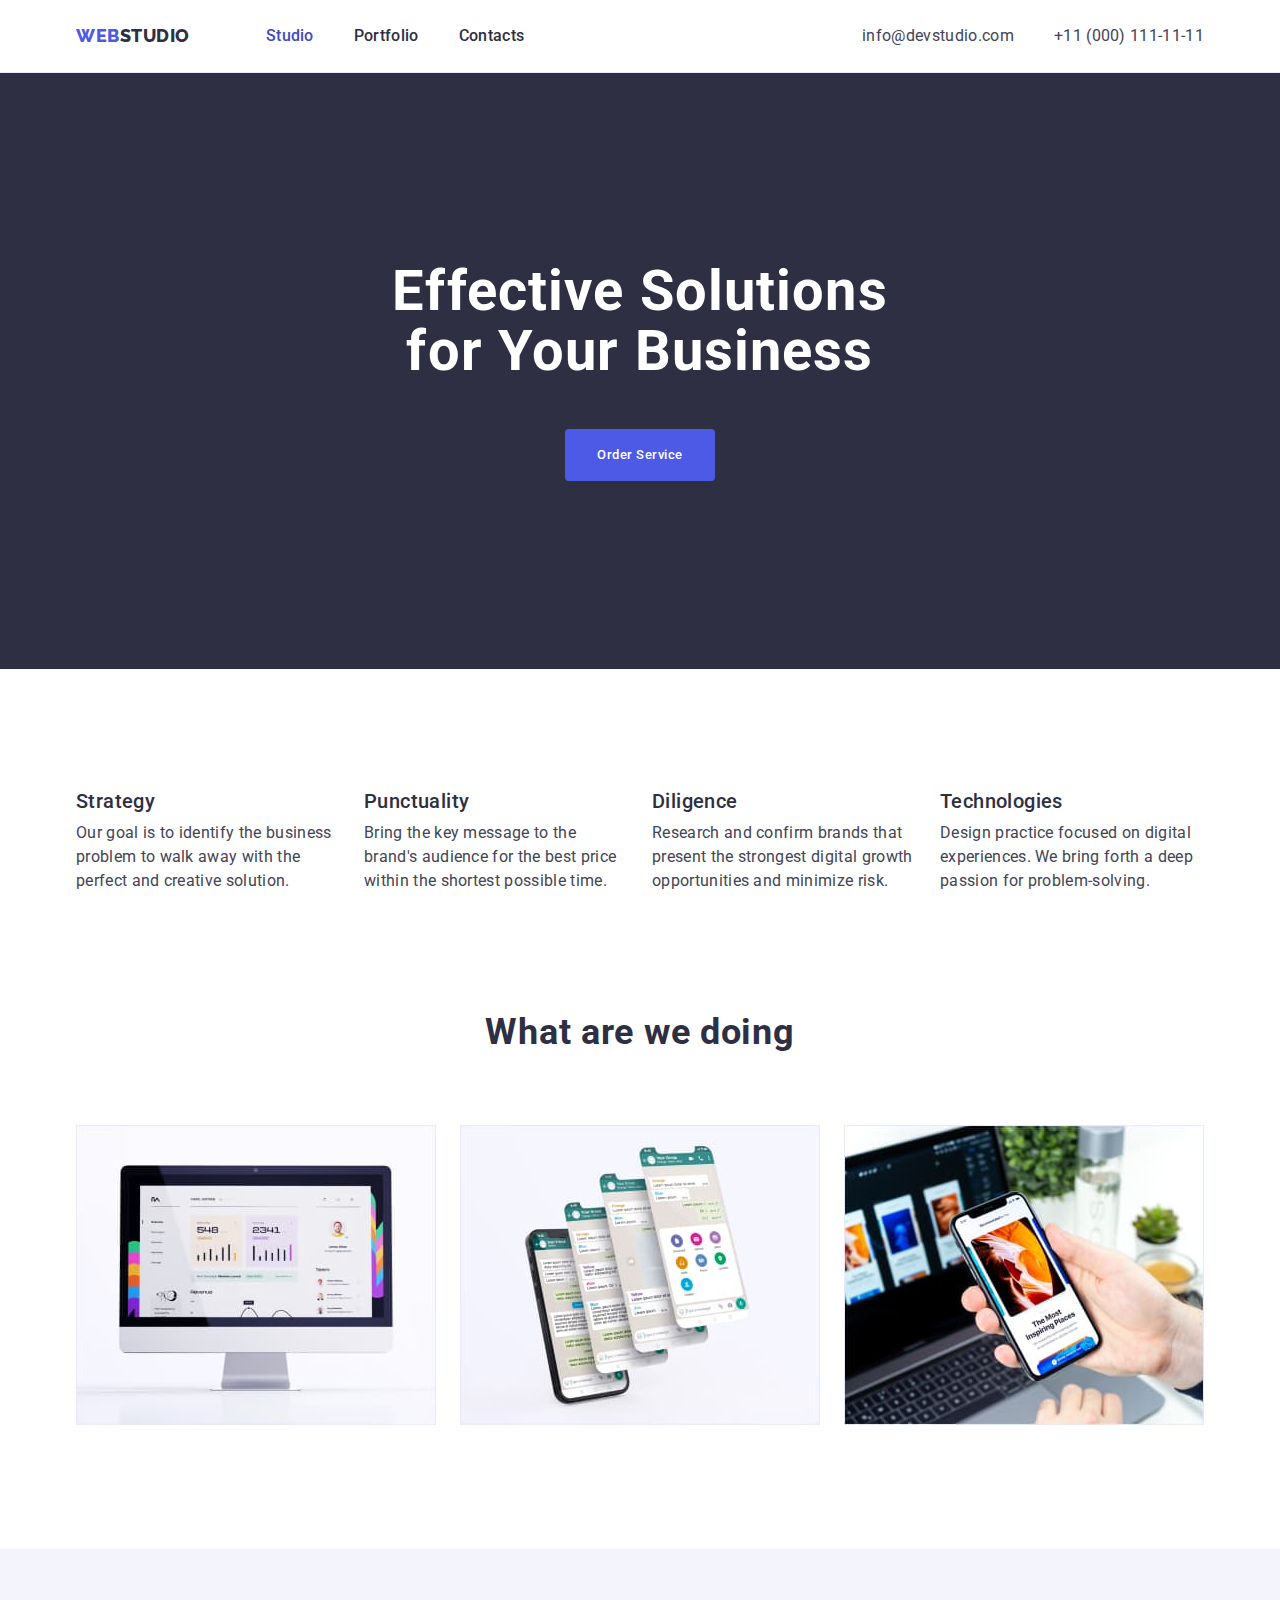
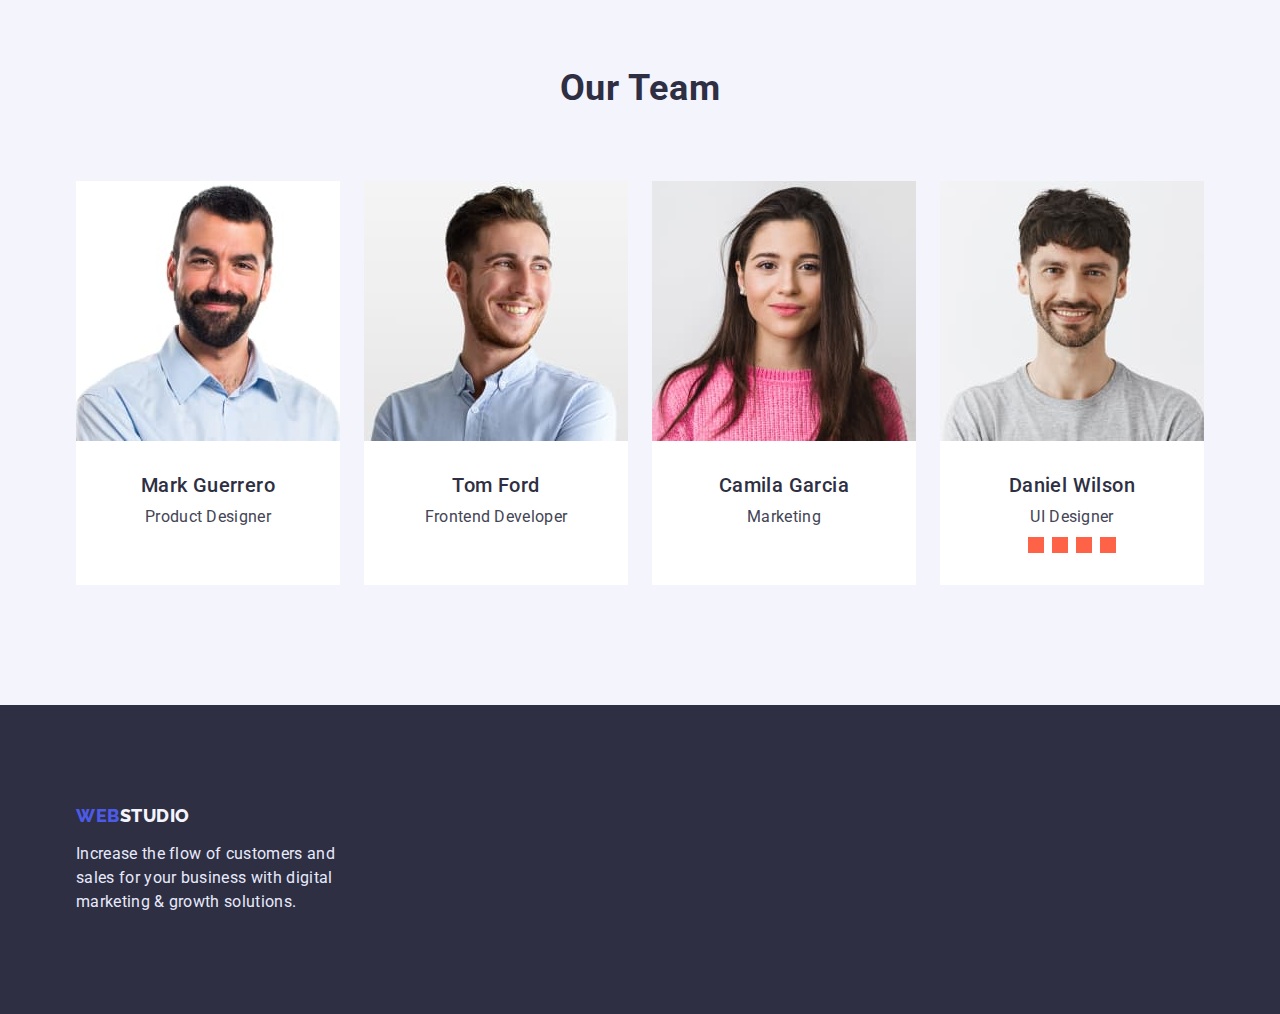
==== index.html @ 4366bcd5 "Control" ====
<!DOCTYPE html>
<html lang="en">
  <head>
    <meta charset="UTF-8" />
    <meta http-equiv="X-UA-Compatible" content="IE=edge" />
    <meta name="viewport" content="width=device-width, initial-scale=1.0" />
    <title>Document</title>
    <link rel="preconnect" href="https://fonts.googleapis.com" />
    <link rel="preconnect" href="https://fonts.gstatic.com" crossorigin />
    <link
      rel="stylesheet"
      href="https://cdnjs.cloudflare.com/ajax/libs/modern-normalize/1.1.0/modern-normalize.min.css"
      integrity="sha512-wpPYUAdjBVSE4KJnH1VR1HeZfpl1ub8YT/NKx4PuQ5NmX2tKuGu6U/JRp5y+Y8XG2tV+wKQpNHVUX03MfMFn9Q=="
      crossorigin="anonymous"
      referrerpolicy="no-referrer"
    />
    <link
      href="https://fonts.googleapis.com/css2?family=Raleway:wght@800&family=Roboto:wght@400;500;700;900&display=swap"
      rel="stylesheet"
    />
    <link rel="stylesheet" href="./css/styles.css" />
  </head>
  <body>
    <header class="header-bottom">
      <div class="container header-container">
        <nav class="header-nav">
          <a href="./index.html" class="logo start"
            >Web<span class="logo end">Studio</span></a
          >
          <ul class="header-list">
            <li class="li-style-header">
              <a href="./index.html" class="menu-nav current">Studio</a>
            </li>
            <li class="li-style-header">
              <a href="portfolio.html" class="menu-nav">Portfolio</a>
            </li>
            <li class="li-style-header">
              <a href="#" class="menu-nav">Contacts</a>
            </li>
          </ul>
        </nav>
        <address>
          <ul class="adress">
            <li class="li-style-header">
              <a href="mailto:info@devstudio.com" class="contakt"
                >info@devstudio.com</a
              >
            </li>
            <li class="li-style-header">
              <a href="tel:+110001111111" class="contakt"
                >+11 (000) 111-11-11</a
              >
            </li>
          </ul>
        </address>
      </div>
    </header>
    <main>
      <section class="section-back">
        <div class="container two-hero">
          <h1 class="hero-title">Effective Solutions for Your Business</h1>
          <button class="order-button" type="button">Order Service</button>
        </div>
      </section>
      <section class="top">
        <div class="container">
          <h2 class="visually-hidden">
            Strategy Punctuality Diligence Technologies
          </h2>
          <ul class="section-three-container">
            <li class="li-style">
              <h3 class="header-three">Strategy</h3>
              <p class="body-three">
                Our goal is to identify the business problem to walk away with
                the perfect and creative solution.
              </p>
            </li>
            <li class="li-style">
              <h3 class="header-three">Punctuality</h3>
              <p class="body-three">
                Bring the key message to the brand's audience for the best price
                within the shortest possible time.
              </p>
            </li>
            <li class="li-style">
              <h3 class="header-three">Diligence</h3>
              <p class="body-three">
                Research and confirm brands that present the strongest digital
                growth opportunities and minimize risk.
              </p>
            </li>
            <li class="li-style">
              <h3 class="header-three">Technologies</h3>
              <p class="body-three">
                Design practice focused on digital experiences. We bring forth a
                deep passion for problem-solving.
              </p>
            </li>
          </ul>
        </div>
      </section>
      <section class="top bottom">
        <div class="container">
          <h2 class="header-two">What are we doing</h2>
          <ul class="section-four">
            <li class="li-style">
              <img
                src="./images/komputer.jpg"
                alt="Komputer"
                width="360"
                height="300"
              />
            </li>
            <li class="li-style">
              <img
                src="./images/smartfon.jpg"
                alt="Smartfon"
                width="360"
                height="300"
              />
            </li>
            <li class="li-style">
              <img
                src="./images/laptop.jpg"
                alt="Laptop"
                width="360"
                height="300"
              />
            </li>
          </ul>
        </div>
      </section>
      <section class="our-team">
        <div class="container">
          <h2 class="header-two">Our Team</h2>
          <ul class="section-four">
            <li class="our-team-staff">
              <img
                style="display: block; width: 100%"
                src="./images/mark-guerrero.jpg"
                alt="Mark Guerrero"
                width="264"
              />
              <div class="staff-introduce">
                <h3 class="header-three">Mark Guerrero</h3>
                <p class="body-three">Product Designer</p>
              </div>
            </li>
            <li class="our-team-staff">
              <img
                style="display: block; width: 100%"
                src="./images/tom-ford.jpg"
                alt="Tom Ford"
                width="264"
              />
              <div class="staff-introduce">
                <h3 class="header-three">Tom Ford</h3>
                <p class="body-three">Frontend Developer</p>
              </div>
            </li>
            <li class="our-team-staff">
              <img
                style="display: block; width: 100%"
                src="./images/camila-garcia.jpg"
                alt="Camila Garcia"
                width="264"
              />
              <div class="staff-introduce">
                <h3 class="header-three">Camila Garcia</h3>
                <p class="body-three">Marketing</p>
              </div>
            </li>
            <li class="our-team-staff">
              <img
                style="display: block; width: 100%"
                src="./images/daniel-wilson.jpg"
                alt="Daniel Wilson"
                width="264"
              />
              <div class="staff-introduce">
                <h3 class="header-three">Daniel Wilson</h3>
                <p class="body-three">UI Designer</p>
                <ul class="social-icons">
                  <li class="social-icons-styles">
                    <svg><u</svg>
                    <img
                      style="display: block; width: 100%"
                      src="instagram 2.svg"
                      alt=""
                    />
                  </li>
                  <li class="social-icons-styles">
                    <img
                      style="display: block; width: 100%"
                      src="twitter 1.svg"
                      alt=""
                    />
                  </li>
                  <li class="social-icons-styles">
                    <img
                      style="display: block; width: 100%"
                      src="facebook 1.svg"
                      alt=""
                    />
                  </li>
                  <li class="social-icons-styles">
                    <img
                      style="display: block; width: 100%"
                      src="linkedin 1.svg"
                      alt=""
                    />
                  </li>
                </ul>
              </div>
            </li>
          </ul>
        </div>
      </section>
    </main>
    <footer class="section-back-footer">
      <div class="container">
        <a href="./index.html" class="logo footer-start"
          >Web<span class="logo footer-end">Studio</span></a
        >
        <p class="footer-text">
          Increase the flow of customers and sales for your business with
          digital marketing & growth solutions.
        </p>
      </div>
    </footer>
  </body>
</html>
---- css/styles.css ----
:root {
  --color-navy: #2e2f42;
  --color-navy-back: #2e2f42;
  --color-cloud: #f4f4fd;
  --color-cloud-back: #f4f4fd;
  --color-cornflower: #e7e9fc;
  --color-light: #8e8f99;
  --color-slate: #434455;
  --color-ocean: #404bbf;
  --color-ocean-back: #404bbf;
  --color-iris: #4d5ae5;
  --color-iris-back: #4d5ae5;
  --color-back: #ffffff;
  --color-white: #ffffff;
}

*,
::before,
::after {
  margin: 0;
  padding: 0;
  box-sizing: border-box;
}

body {
  font-family: 'Roboto', sans-serif;
  font-size: 16px;
  background-color: var(--color-back);
}

p,
h1,
h2,
h3,
h4,
h5,
h6 {
  margin-top: 0;
}

ul {
  list-style-type: none;
  padding-inline-start: 0;
  margin: 0;
}

.container {
  width: 100%;
  max-width: 1158px;
  padding: 0 15px;
  margin: 0 auto;
}

/* ******************* Header ************************* */
.header-bottom {
  border-bottom: 1px solid var(--color-cornflower);
}

.header-container {
  display: flex;
  align-items: center;
}

.header-nav {
  display: flex;
  align-items: center;
  flex-grow: 1;
}

.header-list {
  display: flex;
  gap: 40px;
}

.li-style-header {
  /* padding: 24px 0; */
  text-decoration: none;
  list-style-type: none;
}

.adress {
  display: flex;
  gap: 40px;
}

.logo {
  text-transform: uppercase;
  font-family: 'Raleway', sans-serif;
  font-size: 18px;
  font-weight: 800;
  letter-spacing: 0.03em;
}

.start {
  color: var(--color-iris);
  line-height: 1.333;
  text-decoration: none;
  margin-right: 76px;
}

.end {
  color: var(--color-navy);
  line-height: 1.333;
  text-decoration: none;
}

.footer-start {
  color: var(--color-iris);
  line-height: 1.174;
  text-decoration: none;
}

.footer-end {
  color: var(--color-cloud);
  line-height: 1.174;
  text-decoration: none;
}

.menu-nav {
  padding: 24px 0;
  display: block;
  color: var(--color-navy);
  font-weight: 500;
  letter-spacing: 0.02em;
  line-height: 1.5;
  text-decoration: none;
}

.current {
  color: var(--color-ocean);
}

.menu-nav:hover {
  color: var(--color-ocean);
  background-color: var(--color-back);
}

.menu-nav:active {
  color: var(--color-ocean);
  text-decoration: underline var(--color-ocean);
  background-color: var(--color-back);
}

.contakt {
  padding: 24px 0;
  display: block;
  font-style: normal;
  color: var(--color-slate);
  font-weight: 400;
  letter-spacing: 0.02em;
  line-height: 1.5;
  text-decoration: none;
}

.contakt:active,
.contakt:hover {
  color: var(--color-ocean);
  background-color: var(--color-back);
  list-style-type: none;
}

/* ************************** Hero ********************** */
.section-back {
  padding: 188px 0;
  background-image: linear-gradient(
      rgba(46, 47, 66, 0.7),
      rgba(46, 47, 66, 0.7)
    )
    url(../images/people-office\ 1.jpg);
  background-repeat: no-repeat;
  background-size: cover;
  background-position: center;
  background-color: var(--color-navy-back);
}

.two-hero {
  display: flex;
  align-items: center;
  flex-direction: column;
  justify-content: center;
}

.hero-title {
  color: var(--color-back);
  font-weight: 700;
  letter-spacing: 0.02em;
  font-size: 56px;
  line-height: 1.0714;
  margin-bottom: 48px;
  max-width: 524px;
  text-align: center;
}

.order-button {
  font-family: inherit;
  background-color: var(--color-iris-back);
  font-weight: 500;
  color: var(--color-white);
  letter-spacing: 0.04em;
  line-height: 1.5;
  border-radius: 4px;
  border: none;
  cursor: pointer;
  list-style-type: none;
  padding: 16px 32px;
}

.order-button:hover,
.order-button:focus {
  background-color: var(--color-ocean-back);
}

/* ******************** Second section ****************** */
.text-decor {
  text-decoration: none;
}

.top {
  padding-top: 120px;
}

.bottom {
  padding-bottom: 120px;
}

.section-three-container {
  display: flex;
  gap: 24px;
  justify-content: space-between;
}

.li-style {
  flex-basis: calc((100% - 72px) / 4);
  text-decoration: none;
  list-style-type: none;
}

.header-two {
  color: var(--color-navy);
  font-size: 36px;
  letter-spacing: 0.02em;
  line-height: 1.11;
  font-weight: 700;
  text-align: center;
  margin: 0;
}

.header-three {
  color: var(--color-navy);
  font-size: 20px;
  letter-spacing: 0.02em;
  line-height: 1.2;
  font-weight: 500;
  margin: 0;
}

.body-three {
  color: var(--color-slate);
  font-weight: 400;
  letter-spacing: 0.02em;
  line-height: 1.5;
  margin: 8px 0 0 0;
}

/* ******************** Section three ************************** */
.our-team {
  padding: 120px 0;
  background-color: var(--color-cloud-back);
}

.staff-introduce {
  display: flex;
  flex-direction: column;
  justify-content: center;
  align-items: center;
  padding: 32px 16px;
}

.section-four {
  display: flex;
  gap: 24px;
  justify-content: space-between;
  margin: 72px 0 0 0;
  flex-wrap: wrap;
}

.our-team-staff {
  background-color: var(--color-back);
  text-decoration: none;
  list-style-type: none;
  flex-basis: calc((100% - 72px) / 4);
}

/* ***************** Footer ********************** */
.section-back-footer {
  padding: 100px 0;
  background-color: var(--color-navy-back);
}

.footer-text {
  color: var(--color-cornflower);
  font-weight: 400;
  letter-spacing: 0.02em;
  line-height: 1.5;
  margin-top: 16px;
  max-width: 264px;
}

/* ***************** Portfolio ********************* */

.button-style {
  display: flex;
  align-items: center;
  margin-bottom: 72px;
  gap: 24px;
  justify-content: center;
}

.section-portfolio {
  display: flex;
  margin-right: -24px;
  margin-bottom: -48px;
  flex-wrap: wrap;
}

.li-portfolio-button {
  text-decoration: none;
  list-style-type: none;
}

.li-style-portfolio {
  border: 1px solid var(--color-cornflower);
  text-decoration: none;
  list-style-type: none;
  margin-right: 24px;
  margin-bottom: 48px;
  background-color: var(--color-back);
  flex-basis: calc((100% - 72px) / 3);
}

.top-portfolio {
  padding-top: 96px;
}

.portfolio {
  padding: 32px 16px;
}

.list-button {
  font-weight: 500;
  letter-spacing: 0.02em;
  color: var(--color-iris);
  background-color: var(--color-cloud-back);
  letter-spacing: 0.04em;
  line-height: 1.5;
  border-radius: 4px;
  border: 1px solid var(--color-cornflower);
  cursor: pointer;
  padding: 12px 24px;
}

.list-button.all {
  background-color: var(--color-ocean-back);
  color: var(--color-white);
}

.list-button:focus,
.list-button:hover {
  background-color: var(--color-ocean-back);
  color: var(--color-white);
}

.visually-hidden {
  position: absolute;
  width: 1px;
  height: 1px;
  margin: -1px;
  border: 0;
  padding: 0;
  white-space: nowrap;
  clip-path: inset(100%);
  clip: rect(0 0 0 0);
  overflow: hidden;
}

.social-icons {
  display: inline-flex;
  align-items: center;
  gap: 8px;
  margin-top: 8px;
  justify-content: space-between;
}

.social-icons-styles {
  width: 16px;
  height: 16px;
  background-color: tomato;
}
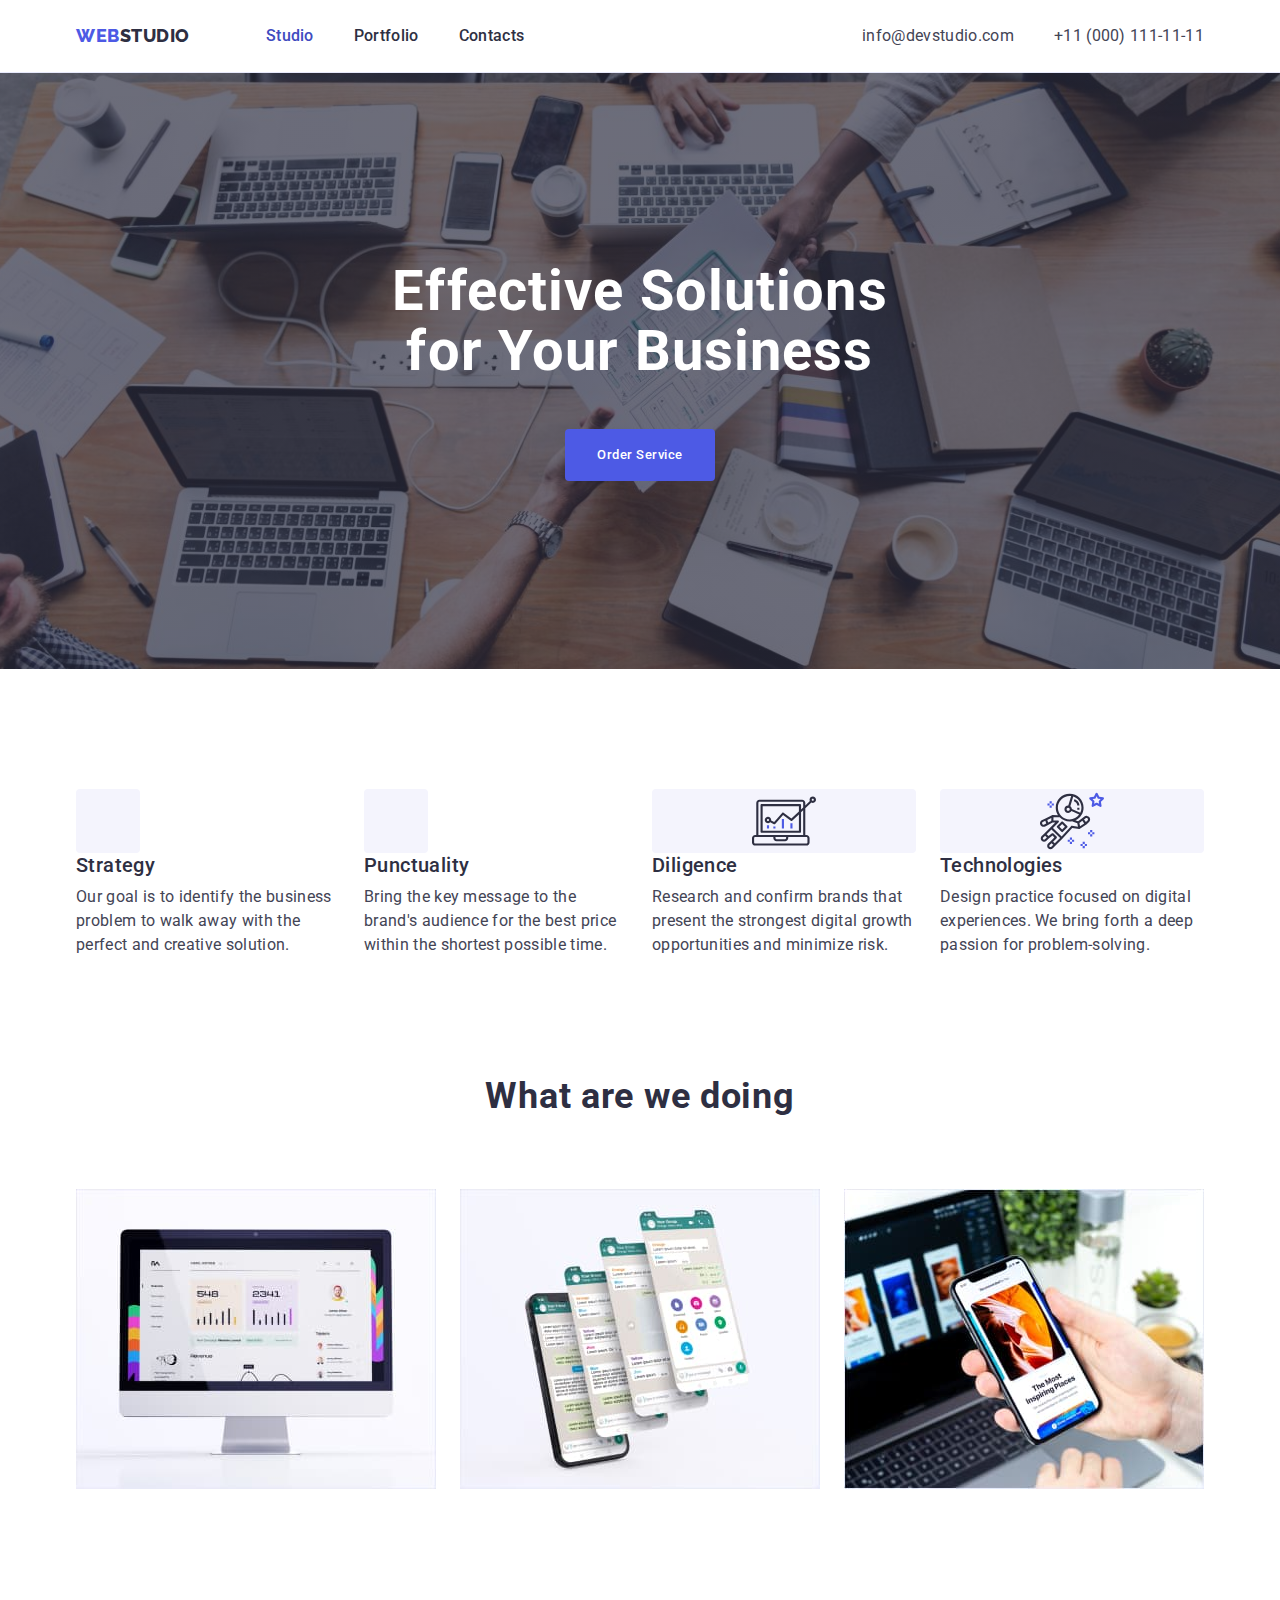
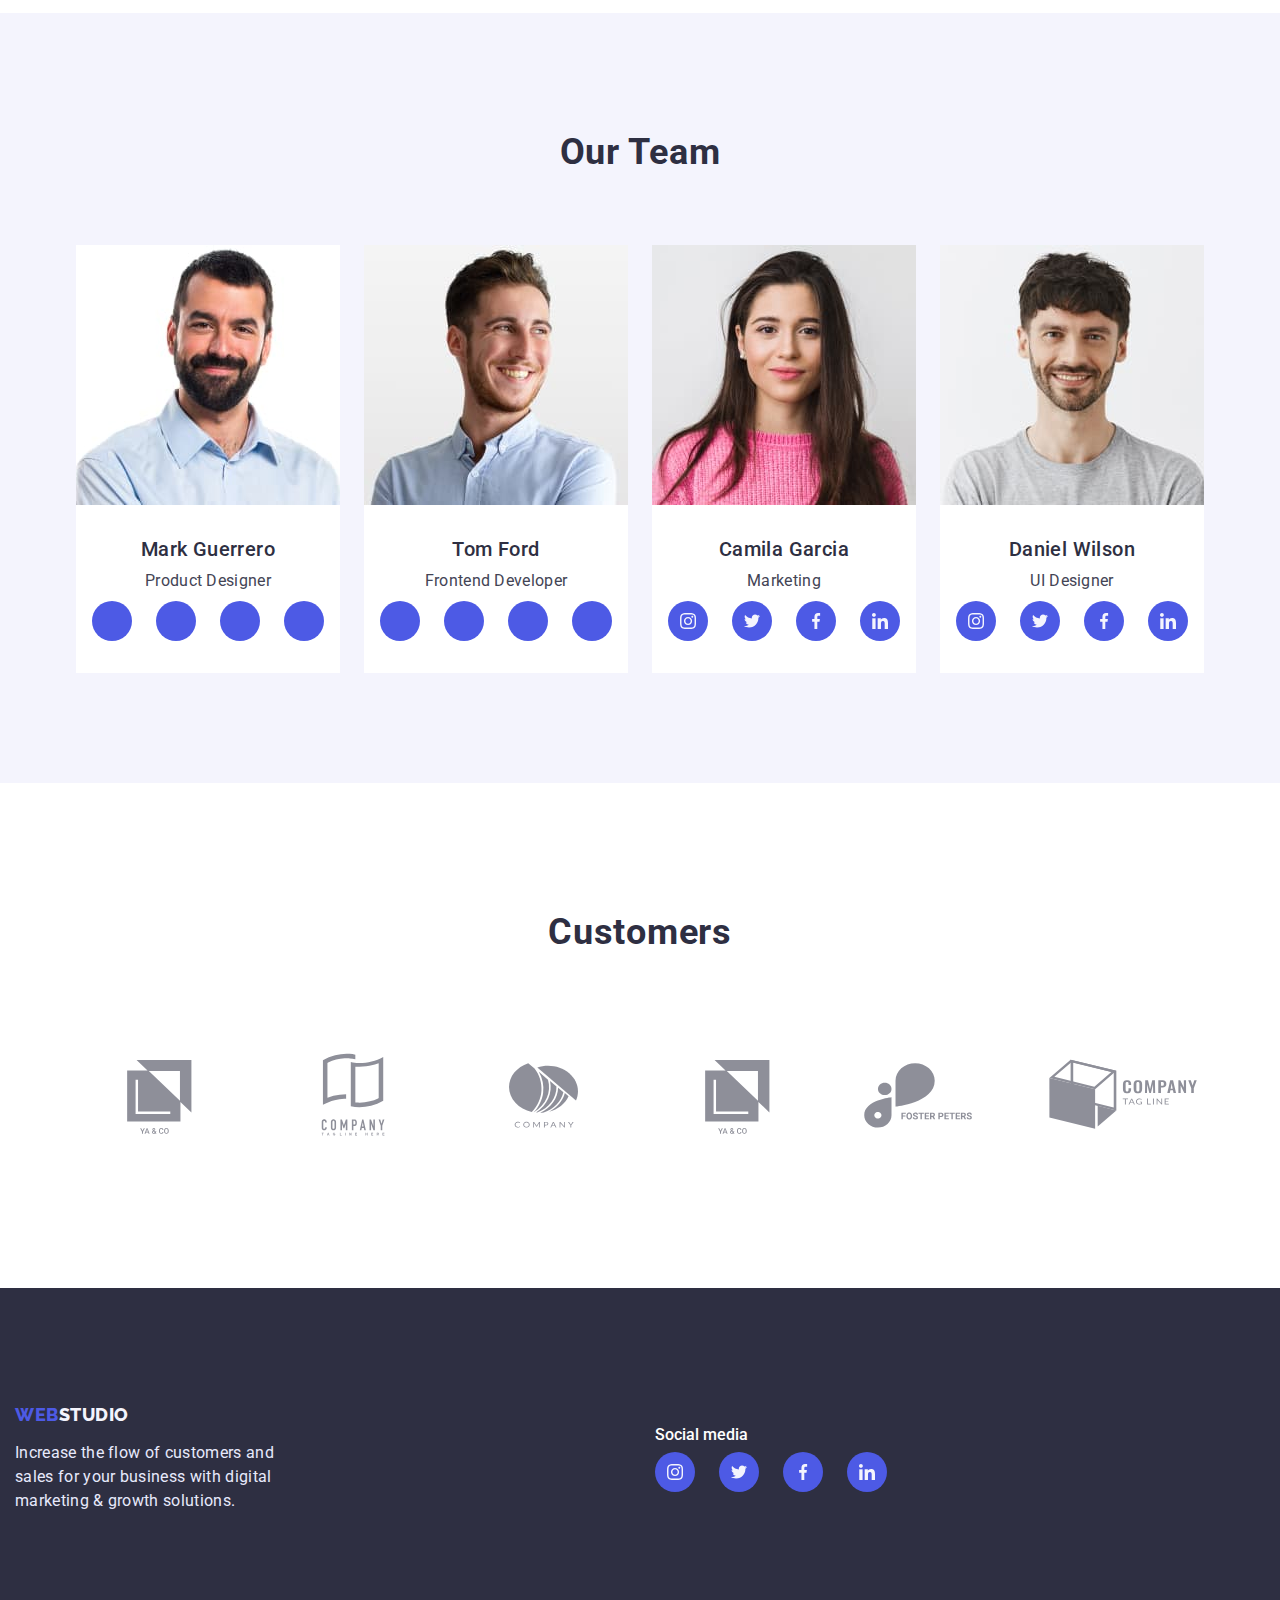
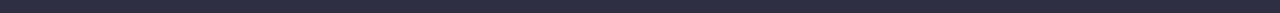
==== commit e06d40d5: "Friday" ====
--- a/index.html
+++ b/index.html
@@ -67,8 +67,11 @@
           <h2 class="visually-hidden">
             Strategy Punctuality Diligence Technologies
           </h2>
-          <ul class="section-three-container">
-            <li class="li-style">
+          <ul class="section-three">
+            <li class="li-style">
+              <svg class="socials-icon-top">
+                <use href="./images/icons.svg#antenna"></use>
+              </svg>
               <h3 class="header-three">Strategy</h3>
               <p class="body-three">
                 Our goal is to identify the business problem to walk away with
@@ -76,6 +79,9 @@
               </p>
             </li>
             <li class="li-style">
+              <svg class="socials-icon-top">
+                <use href="./images/icons.svg#clock"></use>
+              </svg>
               <h3 class="header-three">Punctuality</h3>
               <p class="body-three">
                 Bring the key message to the brand's audience for the best price
@@ -83,6 +89,12 @@
               </p>
             </li>
             <li class="li-style">
+              <img
+                class="socials-icon-top"
+                style="display: block; width: 100%"
+                src="diagram.svg"
+                alt=""
+              />
               <h3 class="header-three">Diligence</h3>
               <p class="body-three">
                 Research and confirm brands that present the strongest digital
@@ -90,6 +102,12 @@
               </p>
             </li>
             <li class="li-style">
+              <img
+                class="socials-icon-top"
+                style="display: block; width: 100%"
+                src="astronaut.svg"
+                alt=""
+              />
               <h3 class="header-three">Technologies</h3>
               <p class="body-three">
                 Design practice focused on digital experiences. We bring forth a
@@ -144,6 +162,36 @@
               <div class="staff-introduce">
                 <h3 class="header-three">Mark Guerrero</h3>
                 <p class="body-three">Product Designer</p>
+                <ul class="socials-list">
+                  <li class="socials-item">
+                    <a class="socials-link" href="#"
+                      ><svg class="socials-icon">
+                        <use href="./images/icons.svg#instagram"></use>
+                      </svg>
+                    </a>
+                  </li>
+                  <li class="socials-item">
+                    <a class="socials-link" href="#">
+                      <svg class="socials-icon">
+                        <use href="./images/icons.svg#twitter"></use>
+                      </svg>
+                    </a>
+                  </li>
+                  <li class="socials-item">
+                    <a class="socials-link" href="#">
+                      <svg class="socials-icon">
+                        <use href="./images/icons.svg#facebook"></use>
+                      </svg>
+                    </a>
+                  </li>
+                  <li class="socials-item">
+                    <a class="socials-link" href="#">
+                      <svg class="socials-icon">
+                        <use href="./images/icons.svg#linkedin"></use>
+                      </svg>
+                    </a>
+                  </li>
+                </ul>
               </div>
             </li>
             <li class="our-team-staff">
@@ -156,6 +204,36 @@
               <div class="staff-introduce">
                 <h3 class="header-three">Tom Ford</h3>
                 <p class="body-three">Frontend Developer</p>
+                <ul class="socials-list">
+                  <li class="socials-item">
+                    <a class="socials-link" href="#"
+                      ><svg class="socials-icon">
+                        <use href="./images/icons.svg#astronaut-1"></use>
+                      </svg>
+                    </a>
+                  </li>
+                  <li class="socials-item">
+                    <a class="socials-link" href="#">
+                      <svg class="socials-icon">
+                        <use href="./images/icons.svg#twitter-1"></use>
+                      </svg>
+                    </a>
+                  </li>
+                  <li class="socials-item">
+                    <a class="socials-link" href="#">
+                      <svg class="socials-icon">
+                        <use href="./images/icons.svg#facebook-1"></use>
+                      </svg>
+                    </a>
+                  </li>
+                  <li class="socials-item">
+                    <a class="socials-link" href="#">
+                      <svg class="socials-icon">
+                        <use href="./images/icons.svg#linkedin-1"></use>
+                      </svg>
+                    </a>
+                  </li>
+                </ul>
               </div>
             </li>
             <li class="our-team-staff">
@@ -168,6 +246,44 @@
               <div class="staff-introduce">
                 <h3 class="header-three">Camila Garcia</h3>
                 <p class="body-three">Marketing</p>
+                <ul class="socials-list">
+                  <li class="socials-item">
+                    <a class="socials-link" href="#"
+                      ><img
+                        class="socials-icon"
+                        style="display: block; width: 100%"
+                        src="instagram.svg"
+                        alt=""
+                    /></a>
+                  </li>
+                  <li class="socials-item">
+                    <a class="socials-link" href="#"
+                      ><img
+                        class="socials-icon"
+                        style="display: block; width: 100%"
+                        src="twitter.svg"
+                        alt=""
+                    /></a>
+                  </li>
+                  <li class="socials-item">
+                    <a class="socials-link" href="#"
+                      ><img
+                        class="socials-icon"
+                        style="display: block; width: 100%"
+                        src="facebook.svg"
+                        alt=""
+                    /></a>
+                  </li>
+                  <li class="socials-item">
+                    <a class="socials-link" href="#"
+                      ><img
+                        class="socials-icon"
+                        style="display: block; width: 100%"
+                        src="linkedin.svg"
+                        alt=""
+                    /></a>
+                  </li>
+                </ul>
               </div>
             </li>
             <li class="our-team-staff">
@@ -180,53 +296,168 @@
               <div class="staff-introduce">
                 <h3 class="header-three">Daniel Wilson</h3>
                 <p class="body-three">UI Designer</p>
-                <ul class="social-icons">
-                  <li class="social-icons-styles">
-                    <svg><u</svg>
-                    <img
-                      style="display: block; width: 100%"
-                      src="instagram 2.svg"
-                      alt=""
-                    />
-                  </li>
-                  <li class="social-icons-styles">
-                    <img
-                      style="display: block; width: 100%"
-                      src="twitter 1.svg"
-                      alt=""
-                    />
-                  </li>
-                  <li class="social-icons-styles">
-                    <img
-                      style="display: block; width: 100%"
-                      src="facebook 1.svg"
-                      alt=""
-                    />
-                  </li>
-                  <li class="social-icons-styles">
-                    <img
-                      style="display: block; width: 100%"
-                      src="linkedin 1.svg"
-                      alt=""
-                    />
+                <ul class="socials-list">
+                  <li class="socials-item">
+                    <a class="socials-link" href="#"
+                      ><img
+                        class="socials-icon"
+                        style="display: block; width: 100%"
+                        src="instagram.svg"
+                        alt=""
+                    /></a>
+                  </li>
+                  <li class="socials-item">
+                    <a class="socials-link" href="#"
+                      ><img
+                        class="socials-icon"
+                        style="display: block; width: 100%"
+                        src="twitter.svg"
+                        alt=""
+                    /></a>
+                  </li>
+                  <li class="socials-item">
+                    <a class="socials-link" href="#"
+                      ><img
+                        class="socials-icon"
+                        style="display: block; width: 100%"
+                        src="facebook.svg"
+                        alt=""
+                    /></a>
+                  </li>
+                  <li class="socials-item">
+                    <a class="socials-link" href="#"
+                      ><img
+                        class="socials-icon"
+                        style="display: block; width: 100%"
+                        src="linkedin.svg"
+                        alt=""
+                    /></a>
                   </li>
                 </ul>
               </div>
             </li>
           </ul>
         </div>
+      </section>
+      <section class="customers">
+        <h2 class="header-two">Customers</h2>
+        <ul class="section-four">
+          <li>
+            <a href="#" class="menu-nav">
+              <img
+                class="customers-link"
+                style="displey: block; width: 100%"
+                src="logo-ya-go.svg"
+                alt=""
+              />
+            </a>
+          </li>
+          <li>
+            <a href="#" class="menu-nav">
+              <img
+                class="customers-link"
+                style="displey: block; width: 100%"
+                src="logo-tagline-here.svg"
+                alt=""
+              />
+            </a>
+          </li>
+          <li>
+            <a href="#" class="menu-nav">
+              <img
+                class="customers-link"
+                style="displey: block; width: 100%"
+                src="logo-company.svg"
+                alt=""
+              />
+            </a>
+          </li>
+          <li>
+            <a href="#" class="menu-nav">
+              <img
+                class="customers-link"
+                style="displey: block; width: 100%"
+                src="logo-ya-go.svg"
+                alt=""
+              />
+            </a>
+          </li>
+          <li>
+            <a href="#" class="menu-nav">
+              <img
+                class="customers-link"
+                style="displey: block; width: 100%"
+                src="logo-foster-peters.svg"
+                alt=""
+              />
+            </a>
+          </li>
+          <li>
+            <a href="#" class="menu-nav">
+              <img
+                class="customers-link"
+                style="displey: block; width: 100%"
+                src="logo-tag-line.svg"
+                alt=""
+              />
+            </a>
+          </li>
+        </ul>
       </section>
     </main>
     <footer class="section-back-footer">
-      <div class="container">
-        <a href="./index.html" class="logo footer-start"
-          >Web<span class="logo footer-end">Studio</span></a
-        >
-        <p class="footer-text">
-          Increase the flow of customers and sales for your business with
-          digital marketing & growth solutions.
-        </p>
-      </div>
+      <ul class="footer-section">
+        <li class="container">
+          <a href="./index.html" class="logo footer-start"
+            >Web<span class="logo footer-end">Studio</span></a
+          >
+          <p class="footer-text">
+            Increase the flow of customers and sales for your business with
+            digital marketing & growth solutions.
+          </p>
+        </li>
+        <li class="container">
+          <p class="social-text">Social media</p>
+          <ul class="socials-list">
+            <li class="socials-item">
+              <a class="socials-link" href="#"
+                ><img
+                  class="socials-icon"
+                  style="display: block; width: 100%"
+                  src="instagram.svg"
+                  alt=""
+              /></a>
+            </li>
+            <li class="socials-item">
+              <a class="socials-link" href="#"
+                ><img
+                  class="socials-icon"
+                  style="display: block; width: 100%"
+                  src="twitter.svg"
+                  alt=""
+              /></a>
+            </li>
+            <li class="socials-item">
+              <a class="socials-link" href="#"
+                ><img
+                  class="socials-icon"
+                  style="display: block; width: 100%"
+                  src="facebook.svg"
+                  alt=""
+              /></a>
+            </li>
+            <li class="socials-item">
+              <a class="socials-link" href="#"
+                ><img
+                  class="socials-icon"
+                  style="display: block; width: 100%"
+                  src="linkedin.svg"
+                  alt=""
+              /></a>
+            </li>
+          </ul>
+        </li>
+      </ul>
     </footer>
   </body>
 </html>
--- a/css/styles.css
+++ b/css/styles.css
@@ -73,7 +73,6 @@
 }
 
 .li-style-header {
-  /* padding: 24px 0; */
   text-decoration: none;
   list-style-type: none;
 }
@@ -165,12 +164,11 @@
   background-image: linear-gradient(
       rgba(46, 47, 66, 0.7),
       rgba(46, 47, 66, 0.7)
-    )
+    ),
     url(../images/people-office\ 1.jpg);
   background-repeat: no-repeat;
   background-size: cover;
   background-position: center;
-  background-color: var(--color-navy-back);
 }
 
 .two-hero {
@@ -223,7 +221,22 @@
   padding-bottom: 120px;
 }
 
-.section-three-container {
+.socials-icon-top {
+  display: block;
+  height: 112px;
+  fill: var(--color-white);
+}
+
+.socials-icon-top {
+  background-color: var(--color-cloud-back);
+  border-radius: 4px;
+  display: block;
+  width: 64px;
+  height: 64px;
+  fill: var(--color-white);
+}
+
+.section-three {
   display: flex;
   gap: 24px;
   justify-content: space-between;
@@ -262,9 +275,9 @@
   margin: 8px 0 0 0;
 }
 
-/* ******************** Section three ************************** */
+/* ***************** Section three ***************** */
 .our-team {
-  padding: 120px 0;
+  padding: 120px 0 110px 0;
   background-color: var(--color-cloud-back);
 }
 
@@ -291,6 +304,23 @@
   flex-basis: calc((100% - 72px) / 4);
 }
 
+/* ****************** Section customers*************** */
+
+.customers {
+  width: 100%;
+  max-width: 1158px;
+  padding: 130px 16px 120px 16px;
+  margin: 0 auto;
+  list-style-type: none;
+}
+
+.customers-link {
+  /* border: 1px solid var(--color-cornflower); */
+  height: 88px;
+  width: 168px;
+  flex-basis: calc((100% - 120px) / 6);
+}
+
 /* ***************** Footer ********************** */
 .section-back-footer {
   padding: 100px 0;
@@ -304,6 +334,19 @@
   line-height: 1.5;
   margin-top: 16px;
   max-width: 264px;
+}
+
+.footer-section {
+  display: flex;
+  /* flex-direction: column; */
+  justify-content: center;
+  align-items: center;
+  margin-top: 16px;
+}
+
+.social-text {
+  font-weight: 500;
+  color: var(--color-white);
 }
 
 /* ***************** Portfolio ********************* */
@@ -383,16 +426,35 @@
   overflow: hidden;
 }
 
-.social-icons {
-  display: inline-flex;
-  align-items: center;
-  gap: 8px;
+.socials-list {
+  display: flex;
+  gap: 24px;
   margin-top: 8px;
-  justify-content: space-between;
-}
-
-.social-icons-styles {
+}
+
+.socials-item {
+  width: 40px;
+  height: 40px;
+}
+
+.socials-link {
+  align-items: center;
+  justify-content: center;
+  display: flex;
+  border-radius: 50%;
+  width: 100%;
+  height: 100%;
+  background-color: var(--color-iris);
+}
+
+.socials-icon {
+  display: block;
   width: 16px;
   height: 16px;
-  background-color: tomato;
-}
+  fill: var(--color-white);
+}
+
+.use {
+  width: 16px;
+  height: 16px;
+}
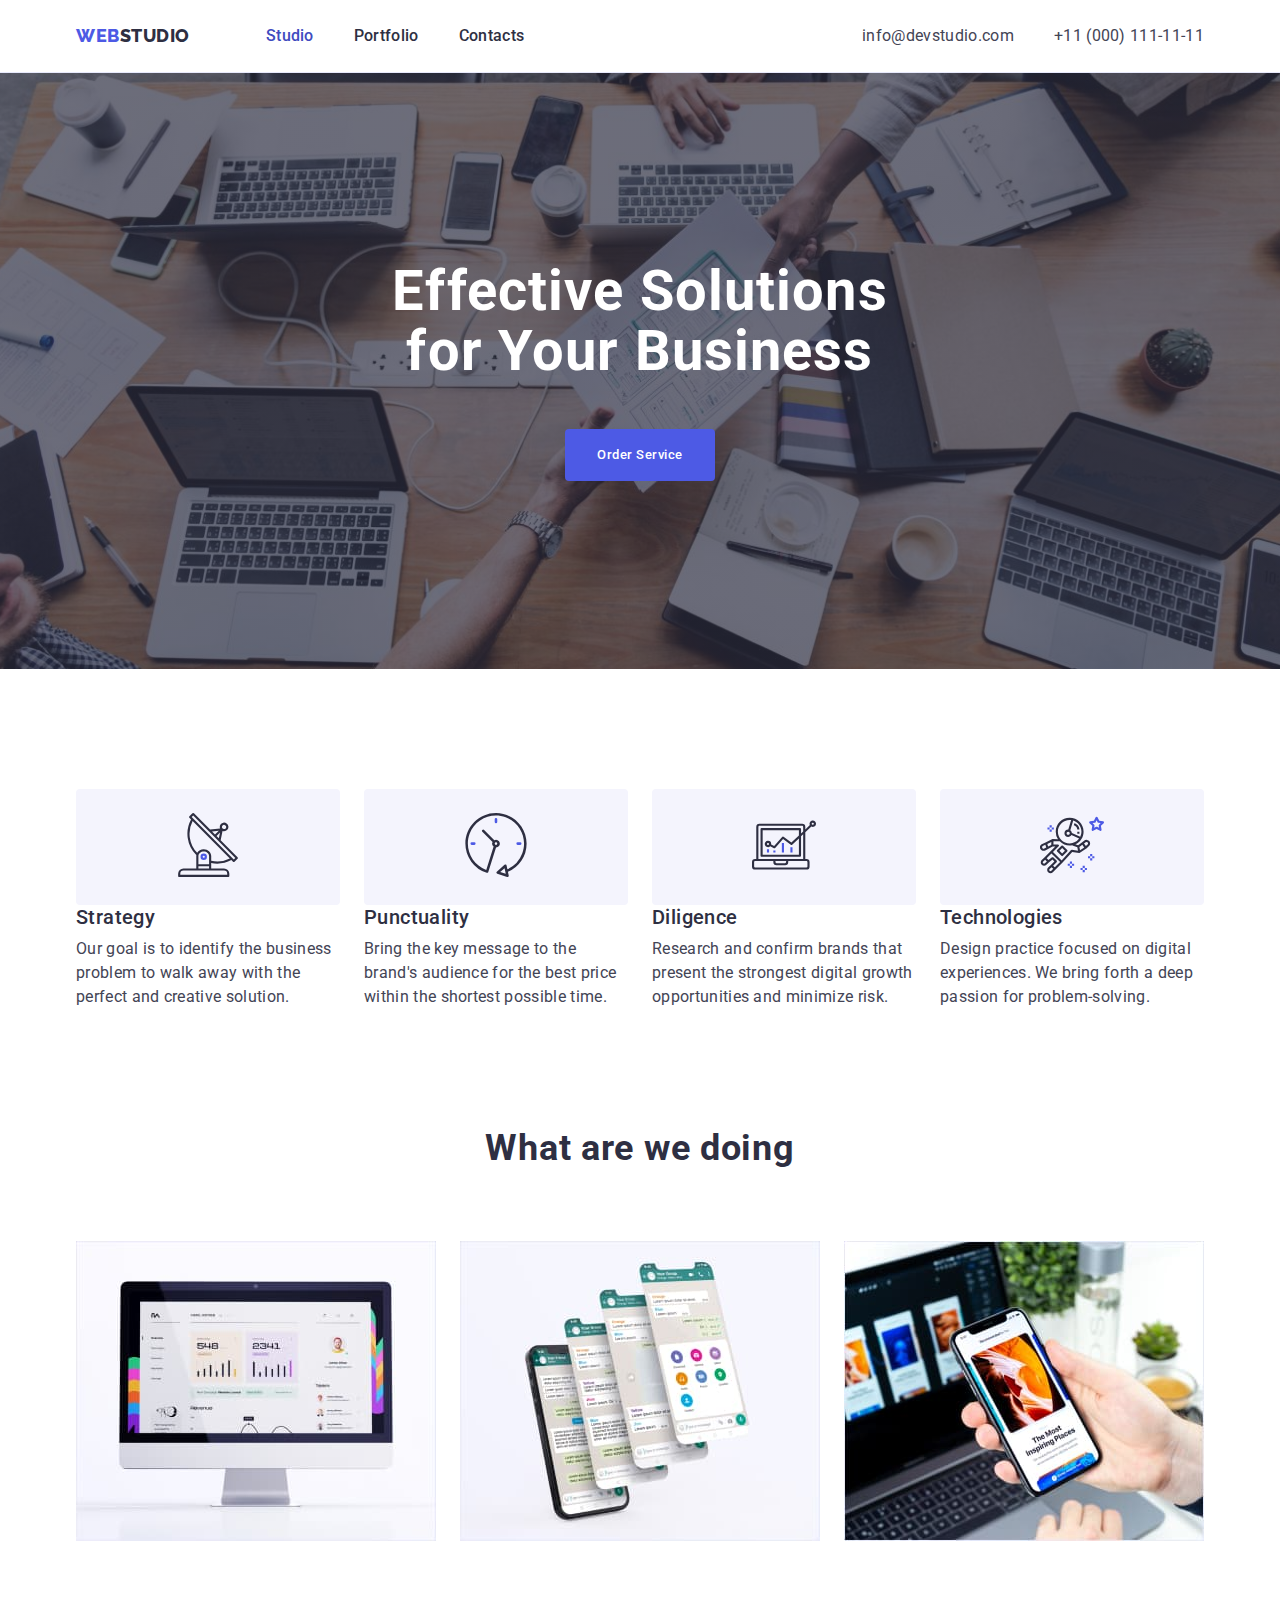
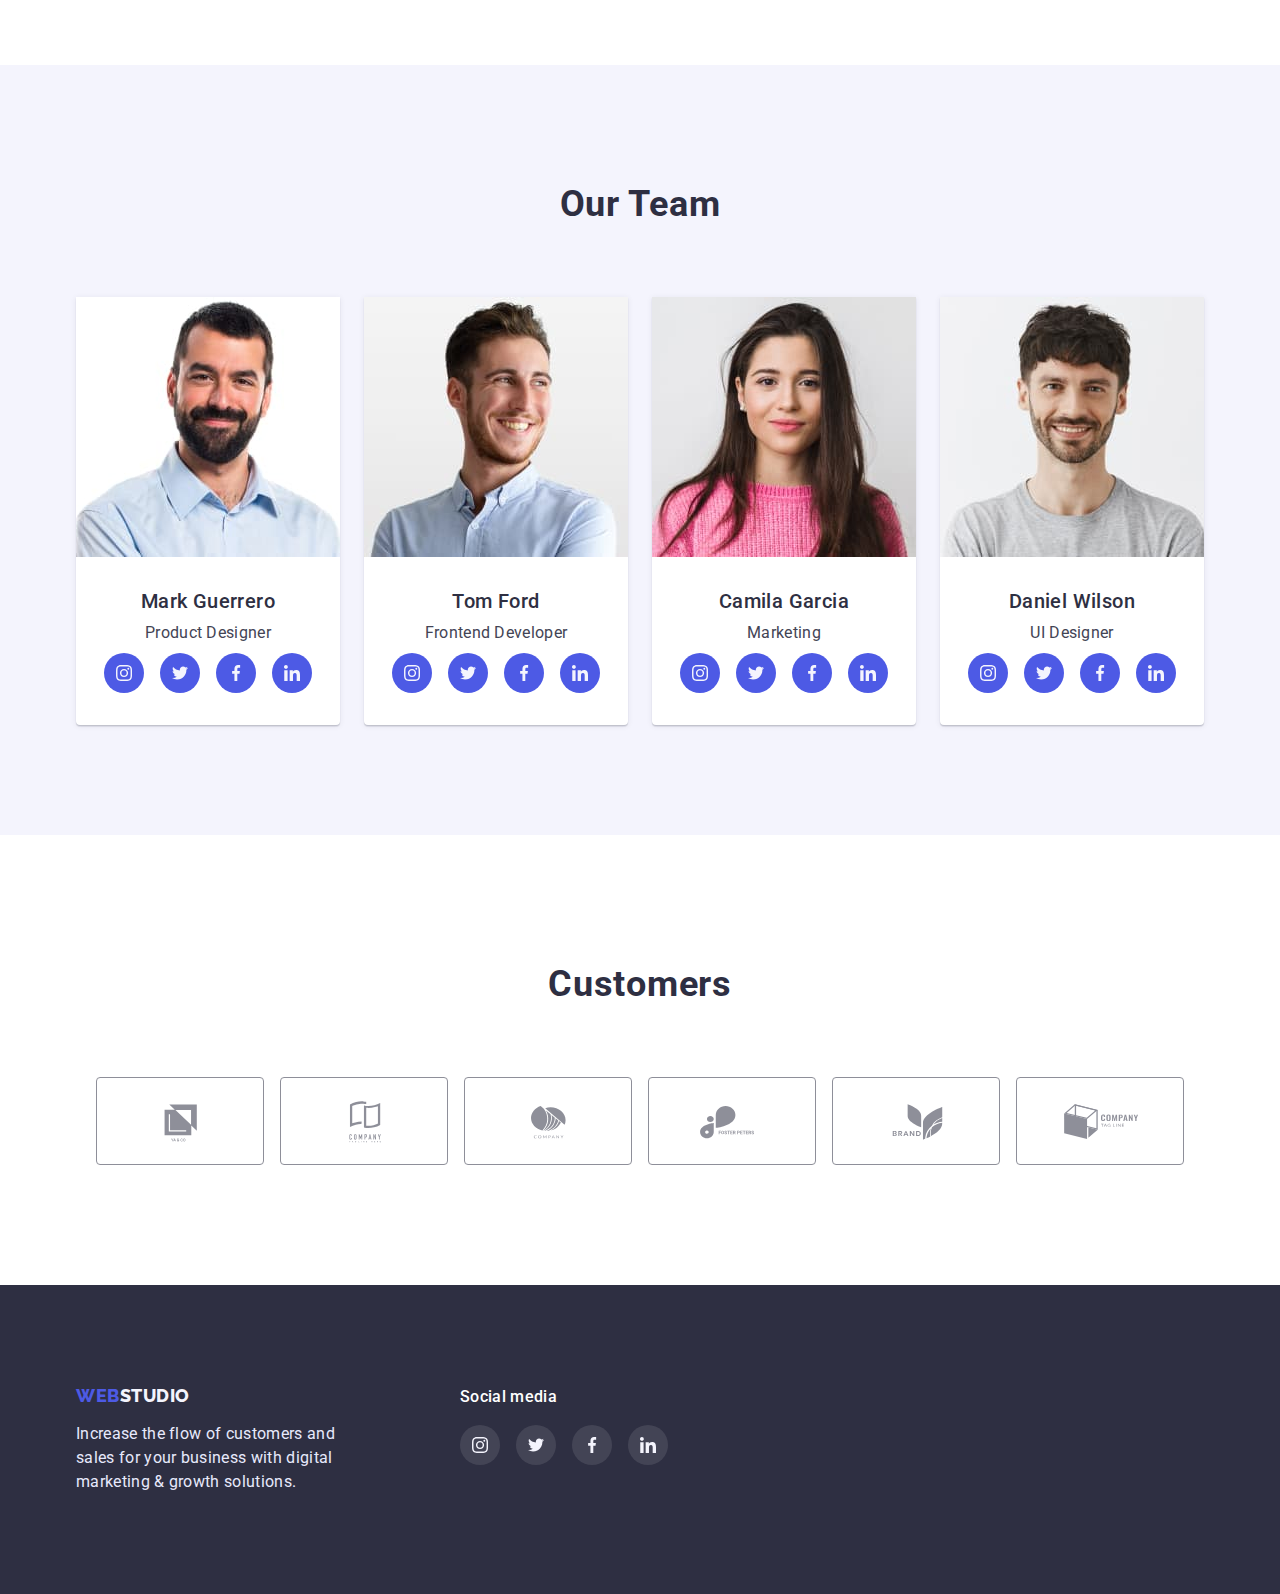
==== commit d3892c54: "First attempt" ====
--- a/index.html
+++ b/index.html
@@ -67,47 +67,57 @@
           <h2 class="visually-hidden">
             Strategy Punctuality Diligence Technologies
           </h2>
-          <ul class="section-three">
-            <li class="li-style">
-              <svg class="socials-icon-top">
-                <use href="./images/icons.svg#antenna"></use>
-              </svg>
+          <ul class="section-two-container">
+            <li class="two-style">
+              <ul class="object-list">
+                <li>
+                  <svg class="object-icons">
+                    <use href="./images/icons.svg#antenna"></use>
+                  </svg>
+                </li>
+              </ul>
               <h3 class="header-three">Strategy</h3>
               <p class="body-three">
                 Our goal is to identify the business problem to walk away with
                 the perfect and creative solution.
               </p>
             </li>
-            <li class="li-style">
-              <svg class="socials-icon-top">
-                <use href="./images/icons.svg#clock"></use>
-              </svg>
+            <li class="two-style">
+              <ul class="object-list">
+                <li>
+                  <svg class="object-icons">
+                    <use href="./images/icons.svg#clock"></use>
+                  </svg>
+                </li>
+              </ul>
               <h3 class="header-three">Punctuality</h3>
               <p class="body-three">
                 Bring the key message to the brand's audience for the best price
                 within the shortest possible time.
               </p>
             </li>
-            <li class="li-style">
-              <img
-                class="socials-icon-top"
-                style="display: block; width: 100%"
-                src="diagram.svg"
-                alt=""
-              />
+            <li class="two-style">
+              <ul class="object-list">
+                <li>
+                  <svg class="object-icons">
+                    <use href="./images/icons.svg#diagram"></use>
+                  </svg>
+                </li>
+              </ul>
               <h3 class="header-three">Diligence</h3>
               <p class="body-three">
                 Research and confirm brands that present the strongest digital
                 growth opportunities and minimize risk.
               </p>
             </li>
-            <li class="li-style">
-              <img
-                class="socials-icon-top"
-                style="display: block; width: 100%"
-                src="astronaut.svg"
-                alt=""
-              />
+            <li class="two-style">
+              <ul class="object-list">
+                <li>
+                  <svg class="object-icons">
+                    <use href="./images/icons.svg#astronaut"></use>
+                  </svg>
+                </li>
+              </ul>
               <h3 class="header-three">Technologies</h3>
               <p class="body-three">
                 Design practice focused on digital experiences. We bring forth a
@@ -120,7 +130,7 @@
       <section class="top bottom">
         <div class="container">
           <h2 class="header-two">What are we doing</h2>
-          <ul class="section-four">
+          <ul class="section-two">
             <li class="li-style">
               <img
                 src="./images/komputer.jpg"
@@ -158,35 +168,36 @@
                 src="./images/mark-guerrero.jpg"
                 alt="Mark Guerrero"
                 width="264"
+                height="260"
               />
               <div class="staff-introduce">
                 <h3 class="header-three">Mark Guerrero</h3>
                 <p class="body-three">Product Designer</p>
-                <ul class="socials-list">
-                  <li class="socials-item">
-                    <a class="socials-link" href="#"
-                      ><svg class="socials-icon">
+                <ul class="social-list">
+                  <li class="social-item">
+                    <a class="social-link" href="#">
+                      <svg class="social-icons">
                         <use href="./images/icons.svg#instagram"></use>
                       </svg>
                     </a>
                   </li>
-                  <li class="socials-item">
-                    <a class="socials-link" href="#">
-                      <svg class="socials-icon">
+                  <li class="social-item">
+                    <a class="social-link" href="#">
+                      <svg class="social-icons">
                         <use href="./images/icons.svg#twitter"></use>
                       </svg>
                     </a>
                   </li>
-                  <li class="socials-item">
-                    <a class="socials-link" href="#">
-                      <svg class="socials-icon">
+                  <li class="social-item">
+                    <a class="social-link" href="#">
+                      <svg class="social-icons">
                         <use href="./images/icons.svg#facebook"></use>
                       </svg>
                     </a>
                   </li>
-                  <li class="socials-item">
-                    <a class="socials-link" href="#">
-                      <svg class="socials-icon">
+                  <li class="social-item">
+                    <a class="social-link" href="#">
+                      <svg class="social-icons">
                         <use href="./images/icons.svg#linkedin"></use>
                       </svg>
                     </a>
@@ -200,36 +211,37 @@
                 src="./images/tom-ford.jpg"
                 alt="Tom Ford"
                 width="264"
+                height="260"
               />
               <div class="staff-introduce">
                 <h3 class="header-three">Tom Ford</h3>
                 <p class="body-three">Frontend Developer</p>
-                <ul class="socials-list">
-                  <li class="socials-item">
-                    <a class="socials-link" href="#"
-                      ><svg class="socials-icon">
-                        <use href="./images/icons.svg#astronaut-1"></use>
-                      </svg>
-                    </a>
-                  </li>
-                  <li class="socials-item">
-                    <a class="socials-link" href="#">
-                      <svg class="socials-icon">
-                        <use href="./images/icons.svg#twitter-1"></use>
-                      </svg>
-                    </a>
-                  </li>
-                  <li class="socials-item">
-                    <a class="socials-link" href="#">
-                      <svg class="socials-icon">
-                        <use href="./images/icons.svg#facebook-1"></use>
-                      </svg>
-                    </a>
-                  </li>
-                  <li class="socials-item">
-                    <a class="socials-link" href="#">
-                      <svg class="socials-icon">
-                        <use href="./images/icons.svg#linkedin-1"></use>
+                <ul class="social-list">
+                  <li class="social-item">
+                    <a class="social-link" href="#">
+                      <svg class="social-icons">
+                        <use href="./images/icons.svg#instagram"></use>
+                      </svg>
+                    </a>
+                  </li>
+                  <li class="social-item">
+                    <a class="social-link" href="#">
+                      <svg class="social-icons">
+                        <use href="./images/icons.svg#twitter"></use>
+                      </svg>
+                    </a>
+                  </li>
+                  <li class="social-item">
+                    <a class="social-link" href="#">
+                      <svg class="social-icons">
+                        <use href="./images/icons.svg#facebook"></use>
+                      </svg>
+                    </a>
+                  </li>
+                  <li class="social-item">
+                    <a class="social-link" href="#">
+                      <svg class="social-icons">
+                        <use href="./images/icons.svg#linkedin"></use>
                       </svg>
                     </a>
                   </li>
@@ -242,46 +254,39 @@
                 src="./images/camila-garcia.jpg"
                 alt="Camila Garcia"
                 width="264"
+                height="260"
               />
               <div class="staff-introduce">
                 <h3 class="header-three">Camila Garcia</h3>
                 <p class="body-three">Marketing</p>
-                <ul class="socials-list">
-                  <li class="socials-item">
-                    <a class="socials-link" href="#"
-                      ><img
-                        class="socials-icon"
-                        style="display: block; width: 100%"
-                        src="instagram.svg"
-                        alt=""
-                    /></a>
-                  </li>
-                  <li class="socials-item">
-                    <a class="socials-link" href="#"
-                      ><img
-                        class="socials-icon"
-                        style="display: block; width: 100%"
-                        src="twitter.svg"
-                        alt=""
-                    /></a>
-                  </li>
-                  <li class="socials-item">
-                    <a class="socials-link" href="#"
-                      ><img
-                        class="socials-icon"
-                        style="display: block; width: 100%"
-                        src="facebook.svg"
-                        alt=""
-                    /></a>
-                  </li>
-                  <li class="socials-item">
-                    <a class="socials-link" href="#"
-                      ><img
-                        class="socials-icon"
-                        style="display: block; width: 100%"
-                        src="linkedin.svg"
-                        alt=""
-                    /></a>
+                <ul class="social-list">
+                  <li class="social-item">
+                    <a class="social-link" href="#">
+                      <svg class="social-icons">
+                        <use href="./images/icons.svg#instagram"></use>
+                      </svg>
+                    </a>
+                  </li>
+                  <li class="social-item">
+                    <a class="social-link" href="#">
+                      <svg class="social-icons">
+                        <use href="./images/icons.svg#twitter"></use>
+                      </svg>
+                    </a>
+                  </li>
+                  <li class="social-item">
+                    <a class="social-link" href="#">
+                      <svg class="social-icons">
+                        <use href="./images/icons.svg#facebook"></use>
+                      </svg>
+                    </a>
+                  </li>
+                  <li class="social-item">
+                    <a class="social-link" href="#">
+                      <svg class="social-icons">
+                        <use href="./images/icons.svg#linkedin"></use>
+                      </svg>
+                    </a>
                   </li>
                 </ul>
               </div>
@@ -292,46 +297,39 @@
                 src="./images/daniel-wilson.jpg"
                 alt="Daniel Wilson"
                 width="264"
+                height="260"
               />
               <div class="staff-introduce">
                 <h3 class="header-three">Daniel Wilson</h3>
                 <p class="body-three">UI Designer</p>
-                <ul class="socials-list">
-                  <li class="socials-item">
-                    <a class="socials-link" href="#"
-                      ><img
-                        class="socials-icon"
-                        style="display: block; width: 100%"
-                        src="instagram.svg"
-                        alt=""
-                    /></a>
-                  </li>
-                  <li class="socials-item">
-                    <a class="socials-link" href="#"
-                      ><img
-                        class="socials-icon"
-                        style="display: block; width: 100%"
-                        src="twitter.svg"
-                        alt=""
-                    /></a>
-                  </li>
-                  <li class="socials-item">
-                    <a class="socials-link" href="#"
-                      ><img
-                        class="socials-icon"
-                        style="display: block; width: 100%"
-                        src="facebook.svg"
-                        alt=""
-                    /></a>
-                  </li>
-                  <li class="socials-item">
-                    <a class="socials-link" href="#"
-                      ><img
-                        class="socials-icon"
-                        style="display: block; width: 100%"
-                        src="linkedin.svg"
-                        alt=""
-                    /></a>
+                <ul class="social-list">
+                  <li class="social-item">
+                    <a class="social-link" href="#">
+                      <svg class="social-icons">
+                        <use href="./images/icons.svg#instagram"></use>
+                      </svg>
+                    </a>
+                  </li>
+                  <li class="social-item">
+                    <a class="social-link" href="#">
+                      <svg class="social-icons">
+                        <use href="./images/icons.svg#twitter"></use>
+                      </svg>
+                    </a>
+                  </li>
+                  <li class="social-item">
+                    <a class="social-link" href="#">
+                      <svg class="social-icons">
+                        <use href="./images/icons.svg#facebook"></use>
+                      </svg>
+                    </a>
+                  </li>
+                  <li class="social-item">
+                    <a class="social-link" href="#">
+                      <svg class="social-icons">
+                        <use href="./images/icons.svg#linkedin"></use>
+                      </svg>
+                    </a>
                   </li>
                 </ul>
               </div>
@@ -339,125 +337,109 @@
           </ul>
         </div>
       </section>
-      <section class="customers">
-        <h2 class="header-two">Customers</h2>
-        <ul class="section-four">
-          <li>
-            <a href="#" class="menu-nav">
-              <img
-                class="customers-link"
-                style="displey: block; width: 100%"
-                src="logo-ya-go.svg"
-                alt=""
-              />
-            </a>
-          </li>
-          <li>
-            <a href="#" class="menu-nav">
-              <img
-                class="customers-link"
-                style="displey: block; width: 100%"
-                src="logo-tagline-here.svg"
-                alt=""
-              />
-            </a>
-          </li>
-          <li>
-            <a href="#" class="menu-nav">
-              <img
-                class="customers-link"
-                style="displey: block; width: 100%"
-                src="logo-company.svg"
-                alt=""
-              />
-            </a>
-          </li>
-          <li>
-            <a href="#" class="menu-nav">
-              <img
-                class="customers-link"
-                style="displey: block; width: 100%"
-                src="logo-ya-go.svg"
-                alt=""
-              />
-            </a>
-          </li>
-          <li>
-            <a href="#" class="menu-nav">
-              <img
-                class="customers-link"
-                style="displey: block; width: 100%"
-                src="logo-foster-peters.svg"
-                alt=""
-              />
-            </a>
-          </li>
-          <li>
-            <a href="#" class="menu-nav">
-              <img
-                class="customers-link"
-                style="displey: block; width: 100%"
-                src="logo-tag-line.svg"
-                alt=""
-              />
-            </a>
-          </li>
-        </ul>
+      <section class="customer bottom">
+        <div class="container">
+          <h2 class="header-two">Customers</h2>
+          <ul class="customers-list">
+            <li class="customers-item">
+              <a class="customers-link" href="#">
+                <svg class="customers-icons">
+                  <use href="./images/icons.svg#logo-ya-go"></use>
+                </svg>
+              </a>
+            </li>
+            <li class="customers-item">
+              <a class="customers-link" href="#">
+                <svg class="customers-icons">
+                  <use href="./images/icons.svg#logo-tagline-here"></use>
+                </svg>
+              </a>
+            </li>
+            <li class="customers-item">
+              <a class="customers-link" href="#">
+                <svg class="customers-icons">
+                  <use href="./images/icons.svg#logo-company"></use>
+                </svg>
+              </a>
+            </li>
+            <li class="customers-item">
+              <a class="customers-link" href="#">
+                <svg class="customers-icons">
+                  <use href="./images/icons.svg#logo-foster-peters"></use>
+                </svg>
+              </a>
+            </li>
+            <li class="customers-item">
+              <a class="customers-link" href="#">
+                <svg class="customers-icons">
+                  <use href="./images/icons.svg#logo-brand"></use>
+                </svg>
+              </a>
+            </li>
+            <li class="customers-item">
+              <a class="customers-link" href="#">
+                <svg class="customers-icons">
+                  <use href="./images/icons.svg#logo-tag-line"></use>
+                </svg>
+              </a>
+            </li>
+          </ul>
+        </div>
       </section>
     </main>
     <footer class="section-back-footer">
-      <ul class="footer-section">
-        <li class="container">
-          <a href="./index.html" class="logo footer-start"
-            >Web<span class="logo footer-end">Studio</span></a
-          >
-          <p class="footer-text">
-            Increase the flow of customers and sales for your business with
-            digital marketing & growth solutions.
-          </p>
-        </li>
-        <li class="container">
-          <p class="social-text">Social media</p>
-          <ul class="socials-list">
-            <li class="socials-item">
-              <a class="socials-link" href="#"
-                ><img
-                  class="socials-icon"
-                  style="display: block; width: 100%"
-                  src="instagram.svg"
-                  alt=""
-              /></a>
-            </li>
-            <li class="socials-item">
-              <a class="socials-link" href="#"
-                ><img
-                  class="socials-icon"
-                  style="display: block; width: 100%"
-                  src="twitter.svg"
-                  alt=""
-              /></a>
-            </li>
-            <li class="socials-item">
-              <a class="socials-link" href="#"
-                ><img
-                  class="socials-icon"
-                  style="display: block; width: 100%"
-                  src="facebook.svg"
-                  alt=""
-              /></a>
-            </li>
-            <li class="socials-item">
-              <a class="socials-link" href="#"
-                ><img
-                  class="socials-icon"
-                  style="display: block; width: 100%"
-                  src="linkedin.svg"
-                  alt=""
-              /></a>
-            </li>
-          </ul>
-        </li>
-      </ul>
+      <section class="container">
+        <div class="footer-end-socials">
+          <ul>
+            <li>
+              <a href="./index.html" class="logo footer-start"
+                >Web<span class="logo footer-end">Studio</span></a
+              >
+            </li>
+            <li>
+              <p class="footer-text">
+                Increase the flow of customers and sales for your business with
+                digital marketing & growth solutions.
+              </p>
+            </li>
+          </ul>
+          <ul>
+            <li><p class="social-media">Social media</p></li>
+            <li>
+              <ul class="social-list-footer">
+                <li class="social-item">
+                  <a class="social-link-footer" href="#">
+                    <svg class="social-icons-footer">
+                      <use href="./images/icons.svg#instagram"></use>
+                    </svg>
+                  </a>
+                </li>
+                <li class="social-item">
+                  <a class="social-link-footer" href="#">
+                    <svg class="social-icons-footer">
+                      <use href="./images/icons.svg#twitter"></use>
+                    </svg>
+                  </a>
+                </li>
+                <li class="social-item">
+                  <a class="social-link-footer" href="#">
+                    <svg class="social-icons-footer">
+                      <use href="./images/icons.svg#facebook"></use>
+                    </svg>
+                  </a>
+                </li>
+                <li class="social-item">
+                  <a class="social-link-footer" href="#">
+                    <svg class="social-icons-footer">
+                      <use href="./images/icons.svg#linkedin"></use>
+                    </svg>
+                  </a>
+                </li>
+              </ul>
+            </li>
+          </ul>
+        </div>
+      </section>
     </footer>
   </body>
 </html>
--- a/css/styles.css
+++ b/css/styles.css
@@ -12,6 +12,8 @@
   --color-iris-back: #4d5ae5;
   --color-back: #ffffff;
   --color-white: #ffffff;
+  --color-green: #31d0aa;
+  --color-light-slate: #8e8f99;
 }
 
 *,
@@ -25,7 +27,7 @@
 body {
   font-family: 'Roboto', sans-serif;
   font-size: 16px;
-  background-color: var(--color-back);
+  background: var(--color-back);
 }
 
 p,
@@ -54,6 +56,8 @@
 /* ******************* Header ************************* */
 .header-bottom {
   border-bottom: 1px solid var(--color-cornflower);
+  box-shadow: 0px 2px 1px rgba(46, 47, 66, 0.08),
+    0px 1px 1px rgba(46, 47, 66, 0.16), 0px 1px 6px rgba(46, 47, 66, 0.08);
 }
 
 .header-container {
@@ -165,10 +169,10 @@
       rgba(46, 47, 66, 0.7),
       rgba(46, 47, 66, 0.7)
     ),
-    url(../images/people-office\ 1.jpg);
+    url(../images/people-office.jpg);
   background-repeat: no-repeat;
+  background-position: center;
   background-size: cover;
-  background-position: center;
 }
 
 .two-hero {
@@ -221,31 +225,28 @@
   padding-bottom: 120px;
 }
 
-.socials-icon-top {
-  display: block;
-  height: 112px;
-  fill: var(--color-white);
-}
-
-.socials-icon-top {
+.section-two-container {
+  display: flex;
+  gap: 24px;
+  width: 100%;
+  justify-content: space-between;
+}
+
+.two-style {
+  flex-basis: calc((100% - 72px) / 4);
+  text-decoration: none;
+  list-style-type: none;
+}
+
+.object-list {
+  padding: 24px 100px;
+  border-radius: 4px;
   background-color: var(--color-cloud-back);
-  border-radius: 4px;
-  display: block;
+}
+
+.object-icons {
   width: 64px;
   height: 64px;
-  fill: var(--color-white);
-}
-
-.section-three {
-  display: flex;
-  gap: 24px;
-  justify-content: space-between;
-}
-
-.li-style {
-  flex-basis: calc((100% - 72px) / 4);
-  text-decoration: none;
-  list-style-type: none;
 }
 
 .header-two {
@@ -258,6 +259,10 @@
   margin: 0;
 }
 
+.li-style {
+  flex-basis: calc((100% - 48px) / 3);
+}
+
 .header-three {
   color: var(--color-navy);
   font-size: 20px;
@@ -275,7 +280,7 @@
   margin: 8px 0 0 0;
 }
 
-/* ***************** Section three ***************** */
+/* ******************** Section team ************************** */
 .our-team {
   padding: 120px 0 110px 0;
   background-color: var(--color-cloud-back);
@@ -289,7 +294,7 @@
   padding: 32px 16px;
 }
 
-.section-four {
+.section-two {
   display: flex;
   gap: 24px;
   justify-content: space-between;
@@ -301,27 +306,66 @@
   background-color: var(--color-back);
   text-decoration: none;
   list-style-type: none;
-  flex-basis: calc((100% - 72px) / 4);
-}
-
-/* ****************** Section customers*************** */
-
-.customers {
+  box-shadow: 0px 1px 6px rgba(46, 47, 66, 0.08),
+    0px 1px 1px rgba(46, 47, 66, 0.16), 0px 2px 1px rgba(46, 47, 66, 0.08);
+  border-radius: 0px 0px 4px 4px;
+}
+
+.section-four {
+  display: flex;
+  gap: 24px;
+  justify-content: space-between;
+  margin: 72px 0 0 0;
+  flex-wrap: wrap;
+  flex-basis: calc(((100% - 72px) / 4));
+}
+
+/* ************* Section customers *************** */
+
+.customer {
+  padding-top: 130px;
+}
+
+.customers-list {
+  justify-content: center;
+  display: flex;
+  gap: 16px;
+  margin-top: 72px;
+}
+
+.customers-item {
+  width: 168px;
+  height: 88px;
+}
+
+.customers-link {
+  border: 1px solid var(--color-light-slate);
+  border-radius: 4px;
+  display: flex;
+  align-items: center;
+  justify-content: center;
   width: 100%;
-  max-width: 1158px;
-  padding: 130px 16px 120px 16px;
-  margin: 0 auto;
-  list-style-type: none;
-}
-
-.customers-link {
-  /* border: 1px solid var(--color-cornflower); */
-  height: 88px;
-  width: 168px;
-  flex-basis: calc((100% - 120px) / 6);
+  height: 100%;
+  color: var(--color-light-slate);
+}
+
+.customers-icons:hover,
+.customers-icons:active {
+  background-color: var(--color-ocean);
+}
+
+.customers-icons {
+  width: 94px;
+  height: 44px;
 }
 
 /* ***************** Footer ********************** */
+
+.footer-end-socials {
+  display: flex;
+  gap: 120px;
+}
+
 .section-back-footer {
   padding: 100px 0;
   background-color: var(--color-navy-back);
@@ -336,17 +380,40 @@
   max-width: 264px;
 }
 
-.footer-section {
-  display: flex;
-  /* flex-direction: column; */
-  justify-content: center;
-  align-items: center;
-  margin-top: 16px;
-}
-
-.social-text {
+/* ?*************** Social list footer *********** */
+
+.social-media {
   font-weight: 500;
   color: var(--color-white);
+  letter-spacing: 0.02em;
+  line-height: 24px;
+  padding-bottom: 16px;
+}
+
+.social-list-footer {
+  display: flex;
+  gap: 16px;
+}
+
+.social-link-footer {
+  display: flex;
+  align-items: center;
+  justify-content: center;
+  width: 100%;
+  height: 100%;
+  border-radius: 50%;
+  background-color: rgb(255, 255, 255, 0.1);
+}
+
+.social-icons-footer {
+  color: var(--color-cloud);
+  width: 16px;
+  height: 16px;
+}
+
+.social-link-footer:hover,
+.social-link-footer:active {
+  background-color: var(--color-green);
 }
 
 /* ***************** Portfolio ********************* */
@@ -379,6 +446,7 @@
   margin-bottom: 48px;
   background-color: var(--color-back);
   flex-basis: calc((100% - 72px) / 3);
+  box-shadow: 0px 1px 6px rgba(46, 47, 66, 0.08);
 }
 
 .top-portfolio {
@@ -405,12 +473,14 @@
 .list-button.all {
   background-color: var(--color-ocean-back);
   color: var(--color-white);
+  box-shadow: 0px 3px 1px rgba(0, 0, 0, 0.1), 0px 2px 1px rgba(0, 0, 0, 0.08);
 }
 
 .list-button:focus,
 .list-button:hover {
   background-color: var(--color-ocean-back);
   color: var(--color-white);
+  box-shadow: 0px 3px 1px rgba(0, 0, 0, 0.1), 0px 2px 1px rgba(0, 0, 0, 0.08);
 }
 
 .visually-hidden {
@@ -426,35 +496,31 @@
   overflow: hidden;
 }
 
-.socials-list {
-  display: flex;
-  gap: 24px;
+/* ***************** Social icons *********** */
+
+.social-list {
+  justify-content: center;
+  display: flex;
+  gap: 16px;
   margin-top: 8px;
 }
 
-.socials-item {
+.social-icons {
+  width: 16px;
+  height: 16px;
+}
+
+.social-item {
   width: 40px;
   height: 40px;
 }
 
-.socials-link {
-  align-items: center;
-  justify-content: center;
-  display: flex;
-  border-radius: 50%;
+.social-link {
+  display: flex;
+  align-items: center;
+  justify-content: center;
   width: 100%;
   height: 100%;
-  background-color: var(--color-iris);
-}
-
-.socials-icon {
-  display: block;
-  width: 16px;
-  height: 16px;
-  fill: var(--color-white);
-}
-
-.use {
-  width: 16px;
-  height: 16px;
-}
+  border-radius: 50%;
+  background-color: var(--color-iris-back);
+}
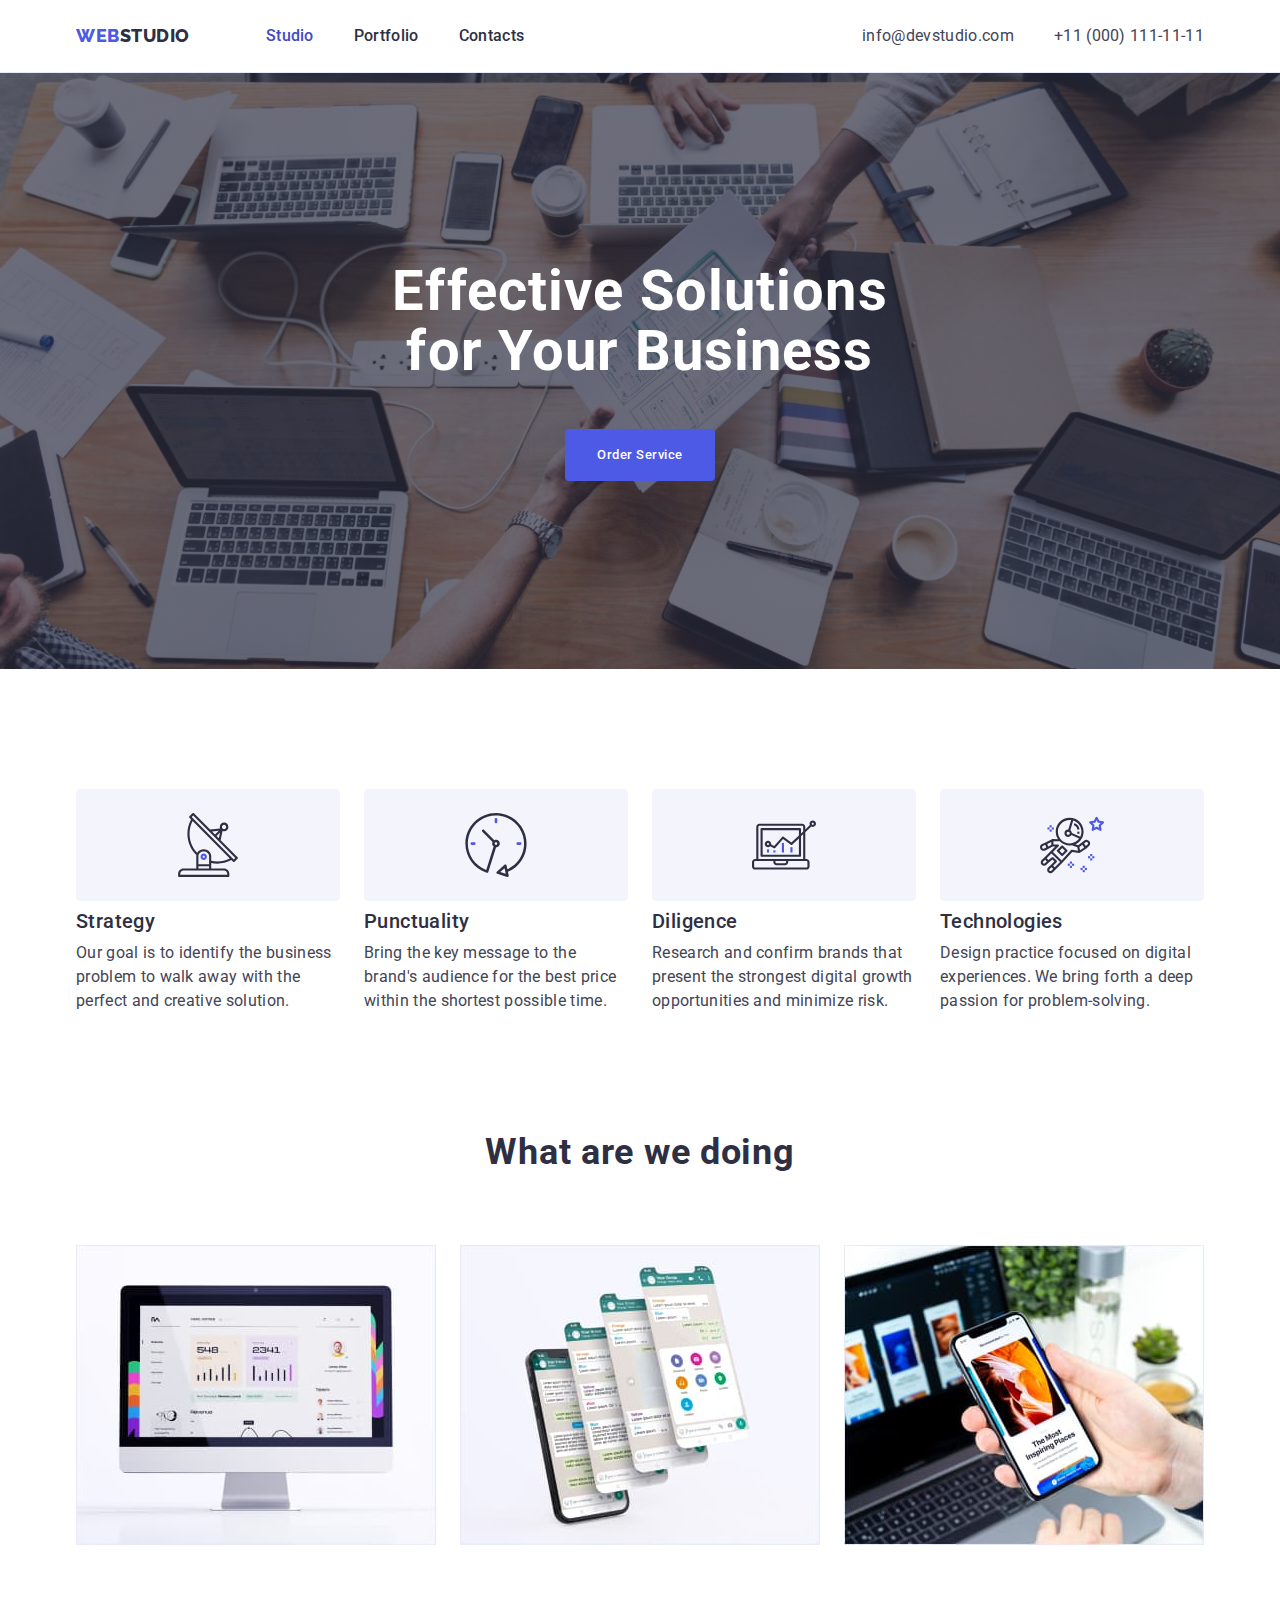
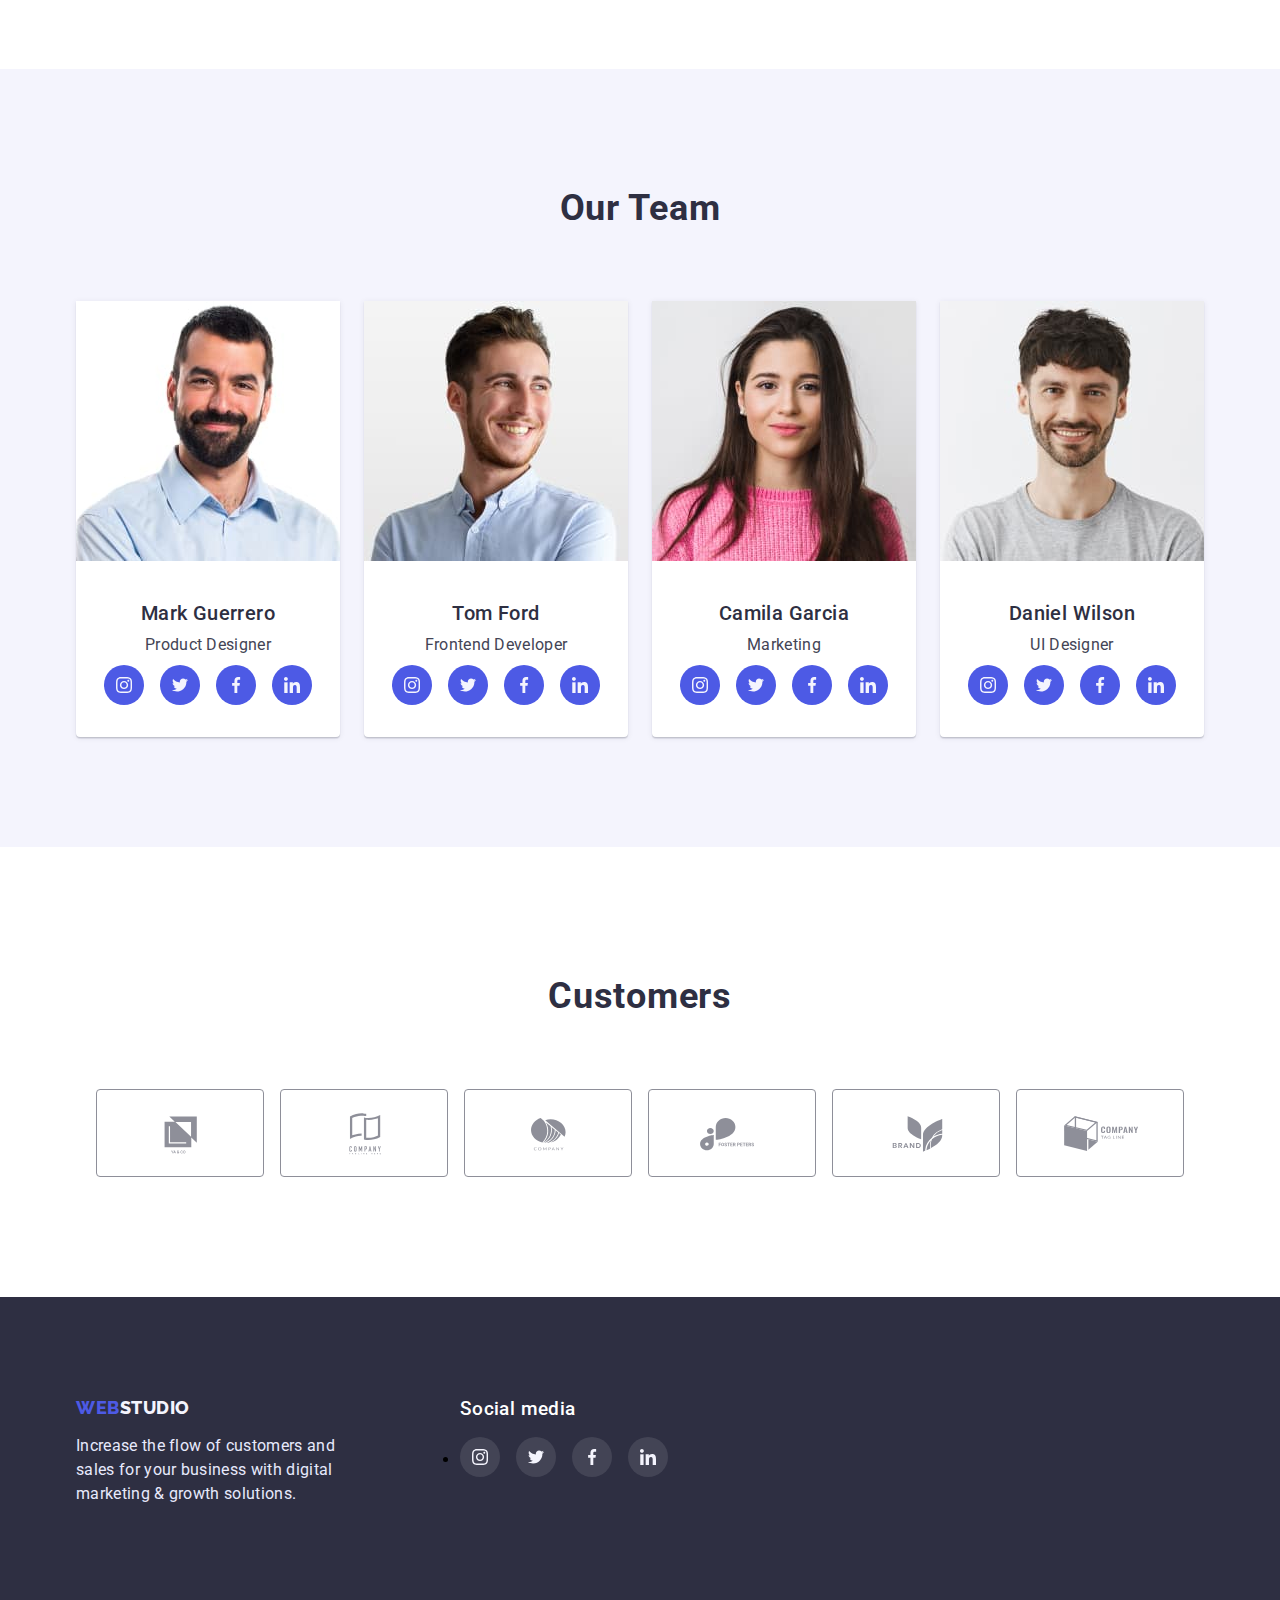
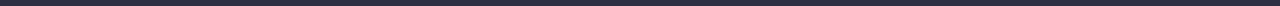
==== commit dfc40393: "Second attempt" ====
--- a/index.html
+++ b/index.html
@@ -56,8 +56,8 @@
       </div>
     </header>
     <main>
-      <section class="section-back">
-        <div class="container two-hero">
+      <section>
+        <div class="container section-back two-hero">
           <h1 class="hero-title">Effective Solutions for Your Business</h1>
           <button class="order-button" type="button">Order Service</button>
         </div>
@@ -69,13 +69,11 @@
           </h2>
           <ul class="section-two-container">
             <li class="two-style">
-              <ul class="object-list">
-                <li>
-                  <svg class="object-icons">
-                    <use href="./images/icons.svg#antenna"></use>
-                  </svg>
-                </li>
-              </ul>
+              <div class="object-list">
+                <svg class="object-icons">
+                  <use href="./images/icons.svg#antenna"></use>
+                </svg>
+              </div>
               <h3 class="header-three">Strategy</h3>
               <p class="body-three">
                 Our goal is to identify the business problem to walk away with
@@ -83,13 +81,11 @@
               </p>
             </li>
             <li class="two-style">
-              <ul class="object-list">
-                <li>
-                  <svg class="object-icons">
-                    <use href="./images/icons.svg#clock"></use>
-                  </svg>
-                </li>
-              </ul>
+              <div class="object-list">
+                <svg class="object-icons">
+                  <use href="./images/icons.svg#clock"></use>
+                </svg>
+              </div>
               <h3 class="header-three">Punctuality</h3>
               <p class="body-three">
                 Bring the key message to the brand's audience for the best price
@@ -97,13 +93,11 @@
               </p>
             </li>
             <li class="two-style">
-              <ul class="object-list">
-                <li>
-                  <svg class="object-icons">
-                    <use href="./images/icons.svg#diagram"></use>
-                  </svg>
-                </li>
-              </ul>
+              <div class="object-list">
+                <svg class="object-icons">
+                  <use href="./images/icons.svg#diagram"></use>
+                </svg>
+              </div>
               <h3 class="header-three">Diligence</h3>
               <p class="body-three">
                 Research and confirm brands that present the strongest digital
@@ -111,13 +105,11 @@
               </p>
             </li>
             <li class="two-style">
-              <ul class="object-list">
-                <li>
-                  <svg class="object-icons">
-                    <use href="./images/icons.svg#astronaut"></use>
-                  </svg>
-                </li>
-              </ul>
+              <div class="object-list">
+                <svg class="object-icons">
+                  <use href="./images/icons.svg#astronaut"></use>
+                </svg>
+              </div>
               <h3 class="header-three">Technologies</h3>
               <p class="body-three">
                 Design practice focused on digital experiences. We bring forth a
@@ -365,7 +357,7 @@
             <li class="customers-item">
               <a class="customers-link" href="#">
                 <svg class="customers-icons">
-                  <use href="./images/icons.svg#logo-foster-peters"></use>
+                  <use href="./images/icons.svg#logo-foster-peter"></use>
                 </svg>
               </a>
             </li>
@@ -390,21 +382,17 @@
     <footer class="section-back-footer">
       <section class="container">
         <div class="footer-end-socials">
-          <ul>
-            <li>
-              <a href="./index.html" class="logo footer-start"
-                >Web<span class="logo footer-end">Studio</span></a
-              >
-            </li>
-            <li>
-              <p class="footer-text">
-                Increase the flow of customers and sales for your business with
-                digital marketing & growth solutions.
-              </p>
-            </li>
-          </ul>
-          <ul>
-            <li><p class="social-media">Social media</p></li>
+          <div>
+            <a href="./index.html" class="logo footer-start"
+              >Web<span class="logo footer-end">Studio</span></a
+            >
+            <p class="footer-text">
+              Increase the flow of customers and sales for your business with
+              digital marketing & growth solutions.
+            </p>
+          </div>
+          <div>
+            <h3 class="social-media">Social media</h3>
             <li>
               <ul class="social-list-footer">
                 <li class="social-item">
@@ -437,7 +425,7 @@
                 </li>
               </ul>
             </li>
-          </ul>
+          </div>
         </div>
       </section>
     </footer>
--- a/css/styles.css
+++ b/css/styles.css
@@ -140,7 +140,6 @@
 
 .menu-nav:active {
   color: var(--color-ocean);
-  text-decoration: underline var(--color-ocean);
   background-color: var(--color-back);
 }
 
@@ -164,6 +163,7 @@
 
 /* ************************** Hero ********************** */
 .section-back {
+  max-width: 1440px;
   padding: 188px 0;
   background-image: linear-gradient(
       rgba(46, 47, 66, 0.7),
@@ -179,7 +179,6 @@
   display: flex;
   align-items: center;
   flex-direction: column;
-  justify-content: center;
 }
 
 .hero-title {
@@ -226,6 +225,7 @@
 }
 
 .section-two-container {
+  flex-wrap: wrap;
   display: flex;
   gap: 24px;
   width: 100%;
@@ -239,7 +239,9 @@
 }
 
 .object-list {
-  padding: 24px 100px;
+  display: flex;
+  justify-content: center;
+  padding: 24px 0;
   border-radius: 4px;
   background-color: var(--color-cloud-back);
 }
@@ -269,7 +271,7 @@
   letter-spacing: 0.02em;
   line-height: 1.2;
   font-weight: 500;
-  margin: 0;
+  margin-top: 8px;
 }
 
 .body-three {
@@ -349,12 +351,13 @@
   color: var(--color-light-slate);
 }
 
-.customers-icons:hover,
-.customers-icons:active {
-  background-color: var(--color-ocean);
+.customers-link:hover {
+  color: var(--color-ocean);
+  border-color: var(--color-ocean);
 }
 
 .customers-icons {
+  fill: currentColor;
   width: 94px;
   height: 44px;
 }
@@ -406,13 +409,12 @@
 }
 
 .social-icons-footer {
-  color: var(--color-cloud);
+  fill: var(--color-cloud);
   width: 16px;
   height: 16px;
 }
 
-.social-link-footer:hover,
-.social-link-footer:active {
+.social-link-footer:hover {
   background-color: var(--color-green);
 }
 
@@ -476,8 +478,8 @@
   box-shadow: 0px 3px 1px rgba(0, 0, 0, 0.1), 0px 2px 1px rgba(0, 0, 0, 0.08);
 }
 
-.list-button:focus,
 .list-button:hover {
+  border-color: var(--color-ocean-back);
   background-color: var(--color-ocean-back);
   color: var(--color-white);
   box-shadow: 0px 3px 1px rgba(0, 0, 0, 0.1), 0px 2px 1px rgba(0, 0, 0, 0.08);
@@ -506,6 +508,7 @@
 }
 
 .social-icons {
+  fill: var(--color-cloud);
   width: 16px;
   height: 16px;
 }
@@ -524,3 +527,7 @@
   border-radius: 50%;
   background-color: var(--color-iris-back);
 }
+
+.social-link:hover {
+  background-color: var(--color-ocean-back);
+}
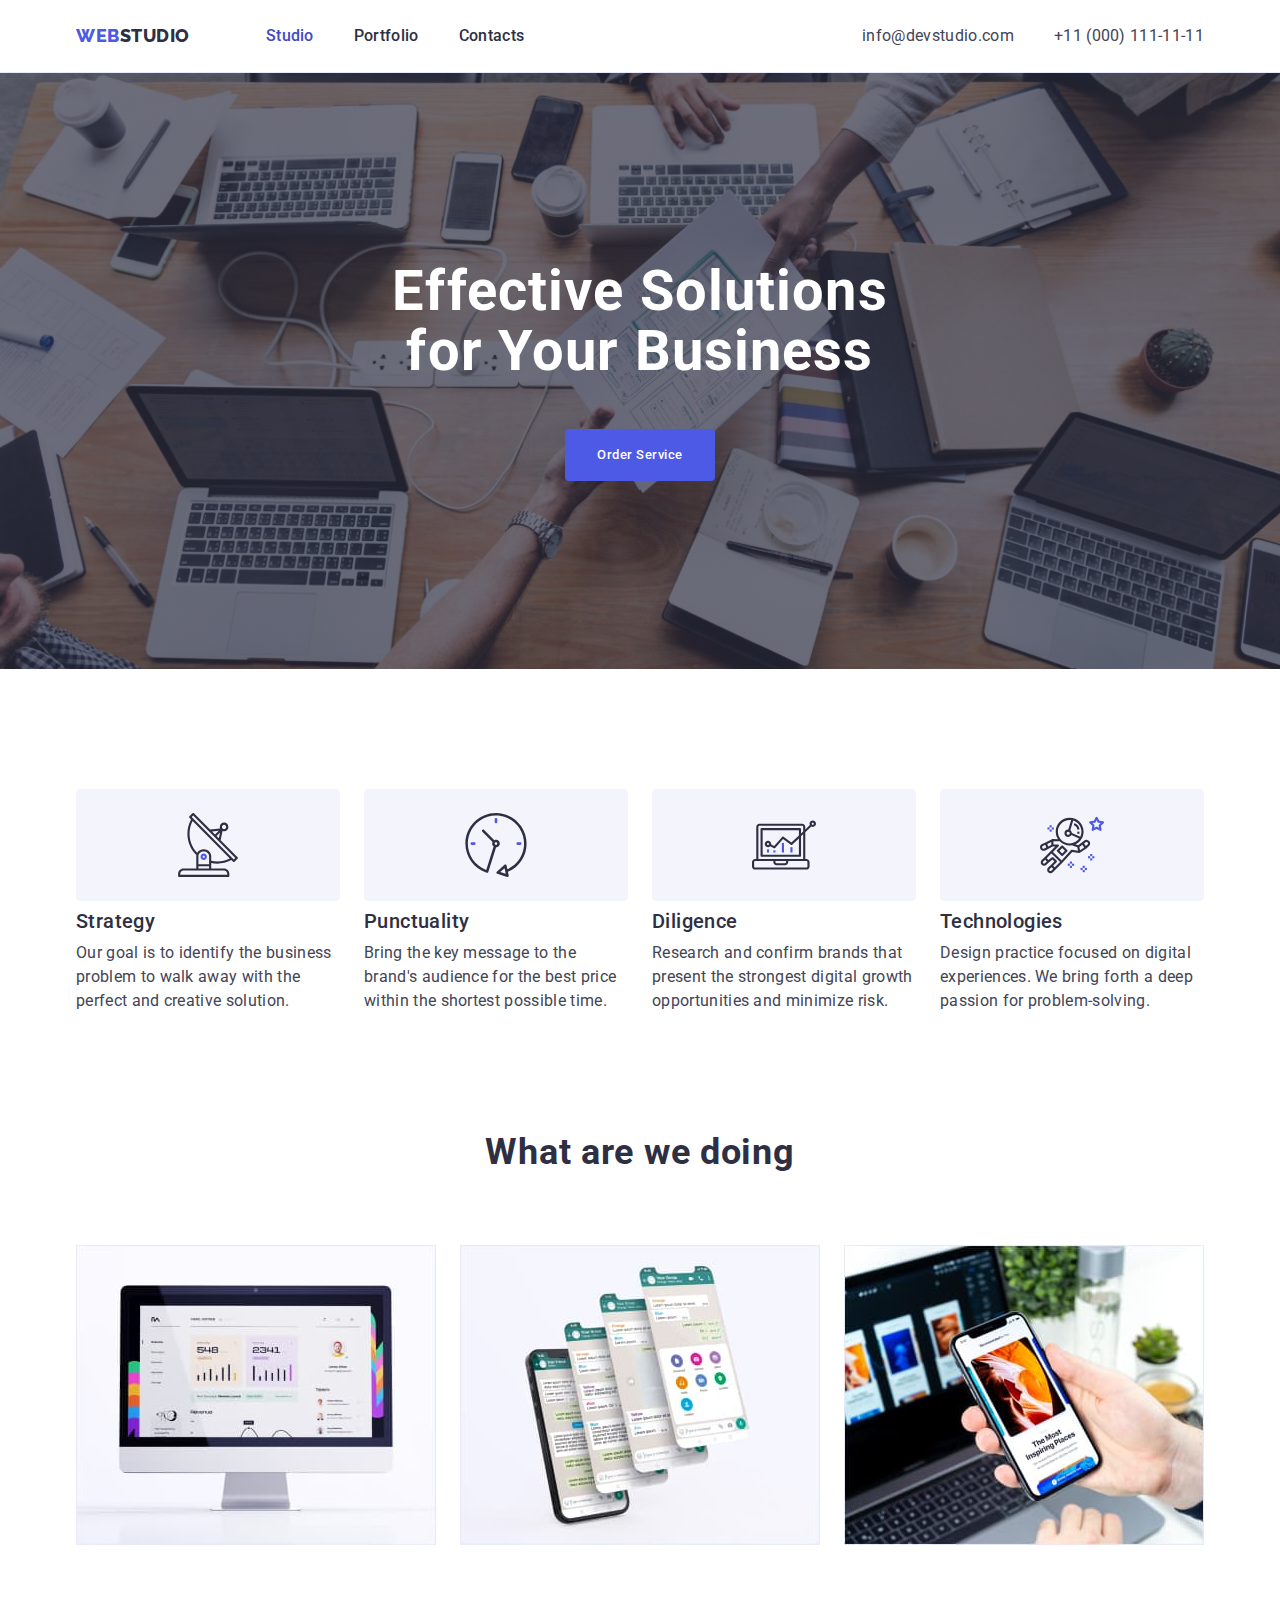
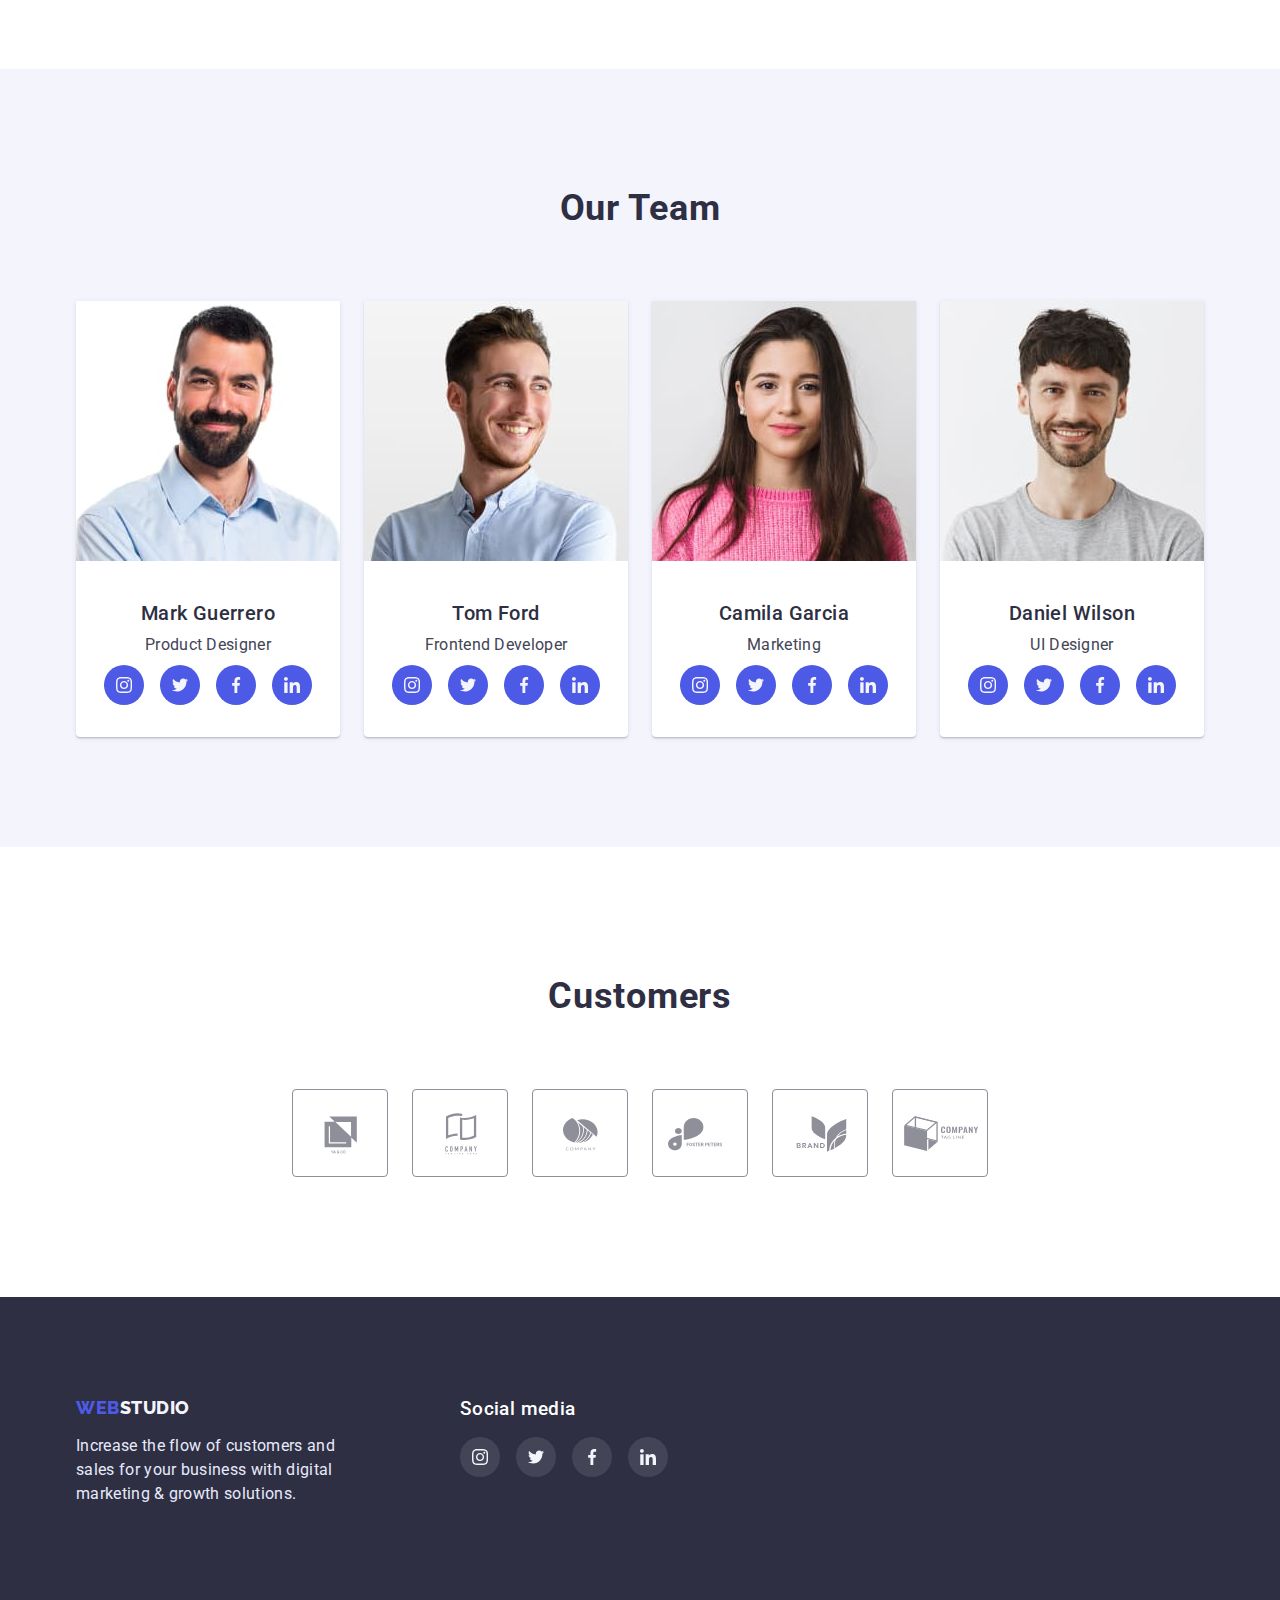
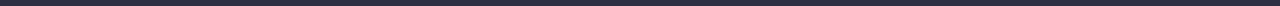
==== commit cd46c975: "Туче фееуьзе" ====
--- a/index.html
+++ b/index.html
@@ -393,38 +393,36 @@
           </div>
           <div>
             <h3 class="social-media">Social media</h3>
-            <li>
-              <ul class="social-list-footer">
-                <li class="social-item">
-                  <a class="social-link-footer" href="#">
-                    <svg class="social-icons-footer">
-                      <use href="./images/icons.svg#instagram"></use>
-                    </svg>
-                  </a>
-                </li>
-                <li class="social-item">
-                  <a class="social-link-footer" href="#">
-                    <svg class="social-icons-footer">
-                      <use href="./images/icons.svg#twitter"></use>
-                    </svg>
-                  </a>
-                </li>
-                <li class="social-item">
-                  <a class="social-link-footer" href="#">
-                    <svg class="social-icons-footer">
-                      <use href="./images/icons.svg#facebook"></use>
-                    </svg>
-                  </a>
-                </li>
-                <li class="social-item">
-                  <a class="social-link-footer" href="#">
-                    <svg class="social-icons-footer">
-                      <use href="./images/icons.svg#linkedin"></use>
-                    </svg>
-                  </a>
-                </li>
-              </ul>
-            </li>
+            <ul class="social-list-footer">
+              <li class="social-item">
+                <a class="social-link-footer" href="#">
+                  <svg class="social-icons-footer">
+                    <use href="./images/icons.svg#instagram"></use>
+                  </svg>
+                </a>
+              </li>
+              <li class="social-item">
+                <a class="social-link-footer" href="#">
+                  <svg class="social-icons-footer">
+                    <use href="./images/icons.svg#twitter"></use>
+                  </svg>
+                </a>
+              </li>
+              <li class="social-item">
+                <a class="social-link-footer" href="#">
+                  <svg class="social-icons-footer">
+                    <use href="./images/icons.svg#facebook"></use>
+                  </svg>
+                </a>
+              </li>
+              <li class="social-item">
+                <a class="social-link-footer" href="#">
+                  <svg class="social-icons-footer">
+                    <use href="./images/icons.svg#linkedin"></use>
+                  </svg>
+                </a>
+              </li>
+            </ul>
           </div>
         </div>
       </section>
--- a/css/styles.css
+++ b/css/styles.css
@@ -241,7 +241,9 @@
 .object-list {
   display: flex;
   justify-content: center;
-  padding: 24px 0;
+  align-items: center;
+  height: 112px;
+  /* padding: 24px 0; */
   border-radius: 4px;
   background-color: var(--color-cloud-back);
 }
@@ -331,12 +333,12 @@
 .customers-list {
   justify-content: center;
   display: flex;
-  gap: 16px;
+  gap: 24px;
   margin-top: 72px;
 }
 
 .customers-item {
-  width: 168px;
+  flex-basis: calc((100%-120px) / 6);
   height: 88px;
 }
 
@@ -390,10 +392,10 @@
   color: var(--color-white);
   letter-spacing: 0.02em;
   line-height: 24px;
-  padding-bottom: 16px;
 }
 
 .social-list-footer {
+  margin-top: 16px;
   display: flex;
   gap: 16px;
 }
@@ -472,14 +474,15 @@
   padding: 12px 24px;
 }
 
-.list-button.all {
+.all {
+  border: 1px solid var(--color-ocean-back);
   background-color: var(--color-ocean-back);
   color: var(--color-white);
   box-shadow: 0px 3px 1px rgba(0, 0, 0, 0.1), 0px 2px 1px rgba(0, 0, 0, 0.08);
 }
 
-.list-button:hover {
-  border-color: var(--color-ocean-back);
+.list-button:hover,
+.list-button:active {
   background-color: var(--color-ocean-back);
   color: var(--color-white);
   box-shadow: 0px 3px 1px rgba(0, 0, 0, 0.1), 0px 2px 1px rgba(0, 0, 0, 0.08);
